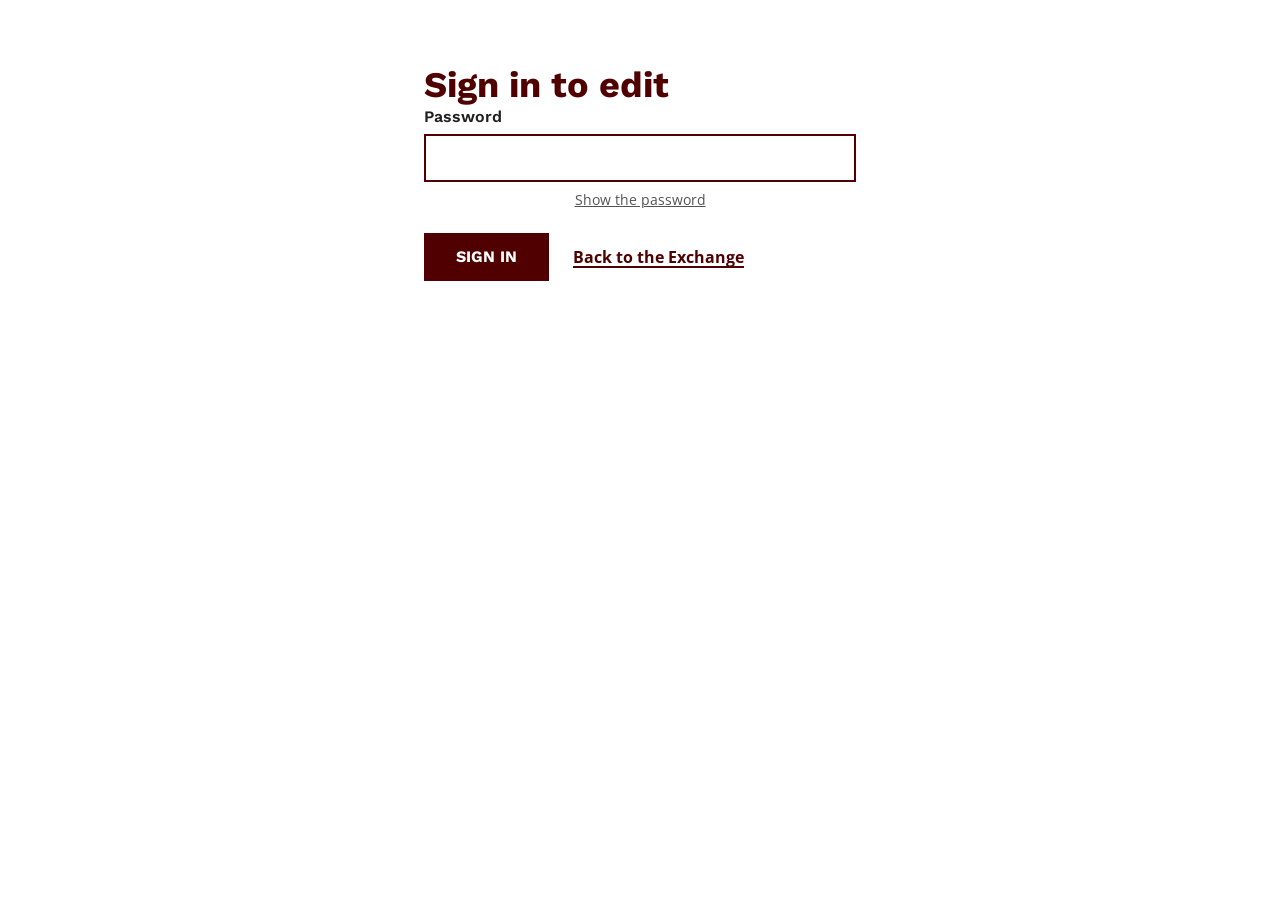
==== 2ujhtc8daz/index.html @ 214b2c09 "Home cards: a card summary stands in for the Summary; research shows it The highlight card (and the " ====
<!DOCTYPE html>
<html lang="en">
<head>
  <meta charset="UTF-8" />
  <meta name="viewport" content="width=device-width, initial-scale=1.0" />
  <!-- The admin door's sign-in (Kate, Sep 23, 2026). Nothing links here and
       search engines are told to stay out; the password, checked on the
       server, is the lock. -->
  <meta name="robots" content="noindex, nofollow" />
  <title>Sign in · ERC Policy Exchange</title>
  <link rel="icon" href="../assets/logo/favicon.svg?v=2" type="image/svg+xml" />
  <link rel="preconnect" href="https://fonts.googleapis.com" />
  <link rel="preconnect" href="https://fonts.gstatic.com" crossorigin />
  <link
    href="https://fonts.googleapis.com/css2?family=Open+Sans:wght@400;600;700&family=Work+Sans:ital,wght@0,400;0,600;0,700;0,900;1,400&display=swap"
    rel="stylesheet"
  />
  <link rel="stylesheet" href="../css/styles.css?v=170" />
  <script src="../js/grow.js?v=3"></script>
</head>
<body>
  <main id="main" class="admin-signin">
    <h1 class="section-head__title">Sign in to edit</h1>
    <form id="f" class="form form--narrow" novalidate>
      <div class="field field--full">
        <label for="p">Password</label>
        <!-- The cursor starts here, and Show lets a long password be read
             back before Sign in (Sep 30 audit). -->
        <input id="p" type="password" autocomplete="current-password" required autofocus>
        <button type="button" class="btn-text btn-text--quiet" id="show" aria-pressed="false" aria-controls="p">Show the password</button>
      </div>
      <div class="btns field--full">
        <button type="submit" class="btn" id="go">Sign in</button>
        <a href="../">Back to the Exchange</a>
      </div>
      <p class="status field--full" id="stat" role="status"></p>
    </form>
    <p id="already" hidden>You are signed in. <a href="../">Back to the Exchange</a></p>
  </main>
<script>
(() => {
  const form = document.getElementById('f');
  const stat = document.getElementById('stat');
  const go = document.getElementById('go');
  const say = (msg, error) => {
    stat.textContent = msg;
    stat.className = `status field--full${error ? ' status--error' : ''}`;
  };
  // Already signed in: say so instead of asking again, with the form away
  // (Sep 30 audit: both showed at once).
  fetch('/api/admin/session', { cache: 'no-store' })
    .then((r) => r.json())
    .then((j) => {
      if (!j.ok) return;
      form.hidden = true;
      document.getElementById('already').hidden = false;
    })
    .catch(() => {});
  const show = document.getElementById('show');
  const p = document.getElementById('p');
  show.addEventListener('click', () => {
    const on = p.type === 'password';
    p.type = on ? 'text' : 'password';
    show.setAttribute('aria-pressed', String(on));
    show.textContent = on ? 'Hide the password' : 'Show the password';
    p.focus();
  });
  form.addEventListener('submit', async (e) => {
    e.preventDefault();
    const password = document.getElementById('p').value;
    if (!password) return say('Enter the password.', true);
    go.disabled = true;
    say('Checking…');
    try {
      const r = await fetch('/api/admin/login', {
        method: 'POST',
        headers: { 'Content-Type': 'application/json' },
        body: JSON.stringify({ password }),
      });
      const j = await r.json().catch(() => ({ ok: false, error: 'Something went wrong on our side. Try again in a minute.' }));
      if (!j.ok) {
        go.disabled = false;
        return say(j.error, true);
      }
      location.href = '../';
    } catch {
      go.disabled = false;
      say("Couldn't reach the server. Check your connection and try again.", true);
    }
  });
})();
</script>
</body>
</html>
---- css/styles.css ----
/* ============================================================
 * styles.css — ERC Policy Exchange
 * ============================================================
 * Claude Design handoff (Sep 2026), refreshed against Aggie UX 2.1.0: maroon
 * #500000 bar, Work Sans headings + Open Sans body, maroon links with a 2px
 * underline, a 4px gold focus ring, square buttons and inputs, borders drawn
 * as inset shadows (row separators excepted), tinted pill tags. 16px base,
 * sizes in px, an 8px rhythm.
 * ============================================================ */

:root {
  /* Aggie UX 2.1.0 palette (the shipped stylesheet's tokens). */
  --maroon: #500000;
  --maroon-dark: #3C0000;
  --maroon-muted: #732F2F;
  --brick: #95463B;
  --teal: #1B9D92;
  --gold: #AF8846;
  --navy: #48597E;
  --g100: #F6F6F6;
  --g200: #EAEAEA;
  --g400: #D1D1D1;
  --g500: #A7A7A7;
  --g600: #535353;
  --g700: #626262;
  --g800: #3E3E3E;
  --g900: #202020;
  --cream: #F6F6F6;
  --cream2: #EAEAEA;
  --cream3: #D6D3C4;
  --error: #D04343;

  /* 2.1.0's accents are named for borders, icons and decoration. Two of them
     are too light to carry 13px tag text: gold #AF8846 reads 2.9:1 and teal
     #1B9D92 reads 2.4:1, both under the 4.5:1 floor. These darker inks (6:1
     and 6.4:1) carry that text; the accent itself still paints the tint. */
  --gold-ink: #7a5d10;
  --teal-ink: #006483;

  --head: "Work Sans", "Segoe UI", Roboto, Helvetica, Arial, sans-serif;
  --sans: "Open Sans", -apple-system, BlinkMacSystemFont, "Segoe UI", Roboto,
    Helvetica, Arial, sans-serif;

  --maxw: 1320px;
  --grow: 1; /* js/grow.js: up to 1.15 on big screens */
  --grow-bar: 1; /* js/grow.js: the bar and footer, the same */
}

/* ---------- Base ---------- */
* {
  box-sizing: border-box;
}
/* One rule makes the hidden attribute reliable everywhere, even where a
   display value is set elsewhere. */
[hidden] {
  display: none !important;
}
html {
  scroll-behavior: smooth;
}
body {
  margin: 0;
  font-family: var(--sans);
  font-size: 1rem;
  line-height: 1.5;
  color: var(--g900);
  background: #fff;
  -webkit-font-smoothing: antialiased;
  display: flex;
  flex-direction: column;
  min-height: 100vh;
}
h1, h2, h3 {
  font-family: var(--head);
}
a {
  color: var(--maroon);
  font-weight: 700;
  text-decoration: underline;
  text-decoration-thickness: 2px;
  text-underline-offset: 3px;
}
a:hover {
  color: var(--maroon-muted);
  text-decoration: none;
}
/* Gold holds contrast on white and on the maroon bar alike, so one ring
   serves both and the bar needs no override. */
:focus-visible {
  outline: 4px solid var(--gold);
  outline-offset: 3px;
}
.skip-link {
  position: absolute;
  left: -999px;
  top: 0;
  background: var(--maroon);
  color: #fff;
  padding: 10px 16px;
  z-index: 100;
}
.skip-link:focus {
  left: 0;
}
.skip-link:hover {
  color: #fff;
}
.sr-only {
  position: absolute;
  width: 1px;
  height: 1px;
  padding: 0;
  margin: -1px;
  overflow: hidden;
  clip: rect(0, 0, 0, 0);
  white-space: nowrap;
  border: 0;
}

/* ---------- Top bar ----------
   Claude Design handoff (Sep 9, 2026): one maroon bar, 64px tall. The ERC
   mark + site title at the left is the h1 and the Home link, then the section
   links (uppercase, the current one in Work Sans 900, no underline), then the
   global search: a white box that shrinks before anything wraps. */
.topnav {
  background: var(--maroon);
  color: #fff;
}
/* Big screens: the bar and the footer grow with the window, less than the
   content (js/grow.js --grow-bar); their inner width divides it back out, so
   their edges stay level with the content's. */
.topnav,
.site-footer {
  zoom: var(--grow-bar);
}
.topnav__in {
  max-width: calc(var(--maxw) * var(--grow) / var(--grow-bar));
  margin: 0 auto;
  padding: 0 calc(24px * var(--grow) / var(--grow-bar));
  display: flex;
  align-items: center;
  gap: 24px;
  min-height: 128px; /* as tall as the footer (Kate, Sep 9) */
}
.topnav__title {
  flex-shrink: 0;
  margin: 0;
  font-family: var(--head);
  font-size: 1.375rem;
  font-weight: 700;
  line-height: 1.2;
  letter-spacing: 0.005em;
}
.topnav__brand {
  display: flex;
  align-items: center;
  gap: 12px;
  color: #fff;
  text-decoration: none;
  white-space: nowrap;
  transition: opacity 0.15s ease;
}
.topnav__brand:hover {
  color: #fff;
  text-decoration: none;
  opacity: 0.8;
}
/* The ERC mark: the simple icon masked over white, crisp at any size. */
.topnav__mark {
  display: block;
  width: 48px;
  height: 48px;
  flex-shrink: 0;
  background: #fff;
  -webkit-mask: url("../assets/logo/erc-icon-simple.svg") center / contain no-repeat;
  mask: url("../assets/logo/erc-icon-simple.svg") center / contain no-repeat;
}
.topnav__links {
  display: flex;
  flex-shrink: 0;
  gap: 28px;
}
.topnav__link {
  display: inline-flex;
  flex-direction: column;
  align-items: center;
  padding: 24px 0 21px;
  font-family: var(--head);
  font-weight: 600;
  font-size: 1rem;
  line-height: 1;
  letter-spacing: 0.04em;
  text-transform: uppercase;
  color: rgba(255, 255, 255, 0.72);
  text-decoration: none;
  transition: color 0.15s ease;
}
.topnav__link:hover {
  color: #fff;
  text-decoration: none;
}
/* The current section is marked with a white underline. The old 900-weight
   bump changed each label's width, so the bar reflowed as you moved between
   sections; an underline costs no width. */
.topnav__link.is-active {
  color: #fff;
  text-decoration: underline;
  text-decoration-color: #fff;
  text-decoration-thickness: 2px;
  text-underline-offset: 6px;
}
/* The right side: the global search, flush right inside the bar. About the
   ERC left the bar for the home page's credit line and the footer (Kate,
   Sep 23). */
.topnav__side {
  margin-left: auto;
  display: flex;
  flex-direction: column;
  align-items: flex-end;
  flex-shrink: 1;
  min-width: 0;
}
/* Mobile-only hamburger: invisible at desktop widths. */
.topnav__menu-btn {
  display: none;
}
/* ---------- Global search ----------
   In the maroon bar, flush right: a white box the height of a form input,
   with the gold ring when focused. The input fills the whole box, so a tap
   anywhere in it lands (Sep 23 audit: only a 24px strip did); the magnifier
   sits over the input and lets taps through. */
.topnav__search {
  position: relative;
  display: flex;
  align-items: stretch;
  width: 320px;
  max-width: 100%;
  height: 40px;
  padding: 0;
  margin: 0;
  background: #fff;
  color: var(--g600);
}
.topnav__search i {
  position: absolute;
  left: 12px;
  top: 50%;
  transform: translateY(-50%);
  font-size: 1rem;
  pointer-events: none;
}
.topnav__search input {
  appearance: none;
  width: 100%;
  min-width: 0;
  padding: 0 14px 0 44px;
  border: 0;
  outline: 0;
  border-radius: 0;
  background: transparent;
  font-family: var(--sans);
  font-size: 1rem;
  color: var(--g900);
}
.topnav__search input::placeholder {
  color: var(--g600);
}
.topnav__search:focus-within {
  outline: 4px solid var(--gold);
  outline-offset: 3px;
}

/* Under 1200px the bar takes two rows: the title and the right side above,
   the section links in a row under a rule. */
@media (max-width: 1200px) {
  .topnav__in {
    flex-wrap: wrap;
    min-height: 0;
    row-gap: 0;
  }
  .topnav__title {
    flex: 1 1 auto;
    padding: 16px 0;
  }
  /* The top row keeps the height it had with About over the search, so the
     rule under it stays where it was; the search sits where it sat. */
  .topnav__side {
    padding: 12px 0;
    min-height: 92px;
    justify-content: flex-end;
  }
  .topnav__links {
    order: 3;
    flex: 1 1 100%;
    border-top: 1px solid rgba(255, 255, 255, 0.2);
  }
  .topnav__links .topnav__link {
    padding: 16px 0 13px;
  }
}

/* ---------- Landing page ----------
   Claude Design handoff, home v2 (Sep 23, 2026): the welcome over a Button
   Slab (the four section buttons 2x2, Share beside them), then New & upcoming
   on the page's one gray band. Kate kept the handoff's own button sizes over
   the official aux-styles.css ones (Sep 23), so these are the handoff's
   numbers. */
.button-slab {
  display: grid;
  grid-template-columns: minmax(0, 3fr) minmax(0, 2fr);
  gap: 28px 48px;
  align-items: stretch;
  margin-top: 40px;
  padding: 16px 0 8px;
}
.button-group {
  display: grid;
  grid-template-columns: repeat(2, minmax(0, 1fr));
  gap: 16px;
}
/* Aggie UX Alt Primary, carrying the section's live count so the four
   buttons double as a status line. */
.slab-btn {
  display: flex;
  justify-content: space-between;
  align-items: center;
  gap: 12px;
  min-height: 56px;
  padding: 18px 24px;
  background: #fff;
  box-shadow: inset 0 0 0 2px var(--maroon);
  font-family: var(--head);
  font-size: 0.875rem;
  font-weight: 700;
  line-height: 1.2;
  letter-spacing: 0.02em;
  text-transform: uppercase;
  color: var(--maroon);
  text-decoration: none;
}
.slab-btn small {
  font-family: var(--sans);
  font-size: 0.8125rem;
  font-weight: 400;
  line-height: 1;
  letter-spacing: 0;
  text-transform: none;
  font-variant-numeric: tabular-nums;
}
.slab-btn:hover {
  background: var(--maroon);
  color: #fff;
}
/* Share, beside or under the buttons. */
.slab-intro {
  display: flex;
  flex-direction: column;
  justify-content: space-between;
  align-items: center;
  gap: 20px;
  text-align: center;
}
.slab-cta {
  display: inline-flex;
  align-items: center;
  min-height: 56px;
  padding: 18px 24px;
  background: var(--maroon);
  box-shadow: inset 0 0 0 2px var(--maroon);
  font-family: var(--head);
  font-size: 0.875rem;
  font-weight: 700;
  line-height: 1.2;
  letter-spacing: 0.02em;
  text-transform: uppercase;
  color: #fff;
  text-decoration: none;
}
.slab-cta:hover {
  background: #fff;
  color: var(--maroon);
}
/* The arrow is a wide-screen thing; phones keep the plain button. */
.slab-cta .fa-arrow-right {
  display: none;
}
/* The update and credit lines, under everything on the home page. */
.home-meta {
  display: flex;
  flex-direction: column;
  align-items: flex-start;
  gap: 2px;
}
/* A thin rule over the credit lines closes the home section in; the credit
   lines sit outside it (Kate, Sep 24, picked A of five: thin rules). Its twin
   under the welcome went on Sep 30 (Kate: the home page had too many
   horizontal lines; she kept everything else). The transparent border keeps
   the space it took, so nothing under it moved. */
#landing .home-head {
  border-bottom: 1px solid transparent;
}
#landing .home-meta {
  padding-top: 16px;
  border-top: 1px solid var(--g400);
}
.slab-meta {
  font-size: 0.875rem;
  line-height: 1.4;
  color: var(--g600);
  margin: 0;
}
.slab-meta:empty {
  display: none;
}

/* ---------- New & upcoming ----------
   One heading over the featured card and the list that feeds it. Both are
   white on the gray band; the gaps between list cards show the band. */
.home2-band {
  background: var(--g100);
  padding: 24px 32px 32px;
  margin: 72px 0 48px;
}
.split__hd {
  font-family: var(--head);
  font-size: 1.5rem;
  font-weight: 600;
  line-height: 1.2;
  color: var(--maroon);
  margin: 0;
}
.home2-split {
  display: grid;
  grid-template-columns: repeat(2, minmax(0, 1fr));
  gap: 12px 24px;
  align-items: stretch;
  padding-top: 16px;
}
/* The card with its arrows under it on the left; the list beside both. */
.home2-split > .feat {
  grid-column: 1;
  grid-row: 1;
}
.home2-split > .caro {
  grid-column: 1;
  grid-row: 2;
}
.home2-split > .rail {
  grid-column: 2;
  grid-row: 1 / span 2;
}

/* The featured card takes the list's height. Its one link is the headline,
   stretched over the card, so the whole card is one click and one tab stop.
   The clamps keep every item inside the same box, so nothing under or
   beside it moves when it turns over. */
.feat {
  position: relative;
  display: flex;
  flex-direction: column;
  align-items: flex-start;
  gap: 12px;
  min-width: 0;
  min-height: 440px;
  padding: 20px 24px 24px;
  background: #fff;
  box-shadow: inset 0 0 0 2px var(--g400);
  border-radius: 2px;
  overflow: hidden;
  transition: opacity 0.25s ease, box-shadow 0.15s ease;
}
.feat.is-out {
  opacity: 0;
}
.feat:hover,
.feat:focus-within {
  box-shadow: inset 0 0 0 2px var(--maroon);
}
/* No picture: the text sits in the middle of the card. */
.feat.no-art {
  justify-content: center;
}
.feat__sec {
  flex-shrink: 0;
  font-family: var(--head);
  font-size: 0.875rem;
  font-weight: 400;
  line-height: 1.3;
  letter-spacing: 0.06em;
  text-transform: uppercase;
  color: var(--maroon-muted);
  margin: 0;
}
.feat__txt {
  display: flex;
  flex-direction: column;
  align-items: flex-start;
  gap: 8px;
  width: 100%;
  min-width: 0;
}
.feat h3 {
  font-family: var(--head);
  font-size: 1.5rem;
  font-weight: 600;
  line-height: 1.2;
  color: var(--maroon);
  margin: 0;
}
.feat h3 a {
  display: -webkit-box;
  -webkit-line-clamp: 2;
  -webkit-box-orient: vertical;
  overflow: hidden;
  color: var(--maroon);
  text-decoration: none;
}
.feat h3 a::after {
  content: "";
  position: absolute;
  inset: 0;
}
.feat:hover h3 a {
  text-decoration: underline;
}
.feat h3 a i {
  font-size: 0.9375rem;
  color: var(--g600);
}
/* Source and date, one line: a long source gives way, the date never does. */
.feat__src {
  display: flex;
  width: 100%;
  min-width: 0;
  font-family: var(--head);
  font-size: 1rem;
  font-style: italic;
  font-weight: 400;
  line-height: 1.4;
  color: var(--g800);
  margin: -2px 0 0;
  white-space: nowrap;
}
.feat__from {
  min-width: 0;
  overflow: hidden;
  text-overflow: ellipsis;
}
.feat__when {
  flex-shrink: 0;
}
.feat__b {
  font-size: 1rem;
  line-height: 1.5;
  color: var(--g900);
  margin: 0;
  display: -webkit-box;
  -webkit-line-clamp: 2;
  -webkit-box-orient: vertical;
  overflow: hidden;
}
/* The picture's own shape decides where it goes (the sheet has no column for
   it): wide art runs as a 21:9 band under the text and grows to fill the
   card; square and portrait sit beside the text, full height, cropped
   rather than squeezed. */
.feat__media {
  position: relative;
  flex-shrink: 0;
  margin: 0;
  overflow: hidden;
  background: var(--g100);
}
.feat__media img {
  position: absolute;
  inset: 0;
  width: 100%;
  height: 100%;
  object-fit: cover;
}
/* One landscape frame for every picture, under the text: 1200 x 500 (Kate,
   Sep 24). A picture of another shape fills it, keeping its upper middle,
   where a face usually is. */
.feat.has-wide .feat__media {
  width: 100%;
  aspect-ratio: 12 / 5;
  flex: none;
}
.feat.has-wide .feat__media img {
  object-position: 50% 30%;
}

/* The list: twelve white cards on the band. Rows are buttons, not links: a
   click means "show me this", never "leave the site". The row in the card
   keeps the maroon outline. */
.rail {
  position: relative;
  display: flex;
  flex-direction: column;
  min-width: 0;
  min-height: 0;
}
/* A real 44px target over the top right of the first row. */
.rail__pause {
  position: absolute;
  top: -4px;
  right: 6px;
  z-index: 1;
  display: grid;
  place-items: center;
  width: 44px;
  height: 44px;
  padding: 0;
  border: 0;
  background: transparent;
  color: var(--maroon);
  font-size: 0.9375rem;
  cursor: pointer;
}
.rail__pause:hover {
  background: var(--g200);
}
/* The pause lives with the arrows (Sep 24, layout G): beside them, not over
   the list. Phones never turn over by themselves, so they have none. */
.caro .rail__pause {
  position: static;
  z-index: auto;
}
@media (max-width: 820px) {
  .caro .rail__pause {
    display: none;
  }
}
.rail__vp {
  position: relative;
  flex: 1 1 0;
  height: 0;
  min-height: 440px;
  overflow-y: auto;
  padding-right: 6px;
  scrollbar-width: thin;
  scrollbar-color: var(--g500) transparent;
}
.rail__vp::-webkit-scrollbar {
  width: 6px;
}
.rail__vp::-webkit-scrollbar-thumb {
  background: var(--g500);
  border-radius: 3px;
}
.rail__vp::-webkit-scrollbar-track {
  background: transparent;
}
.rail__list {
  list-style: none;
  margin: 0;
  padding: 0;
}
.rail__row {
  padding-bottom: 10px;
}
.rail__row:last-child {
  padding-bottom: 0;
}
.rail__pick {
  display: block;
  width: 100%;
  text-align: left;
  padding: 16px 20px;
  border: 0;
  border-radius: 2px;
  background: #fff;
  box-shadow: inset 0 0 0 2px var(--g400);
  font: inherit;
  color: inherit;
  cursor: pointer;
  transition: box-shadow 0.15s ease;
}
.rail__pick:hover {
  box-shadow: inset 0 0 0 2px var(--g500);
}
.rail__row.is-current .rail__pick {
  box-shadow: inset 0 0 0 2px var(--maroon);
}
/* The list scrolls, so a ring outside a row is cut off: draw it inside. */
.rail__pick:focus-visible {
  outline-offset: -8px;
}
.rail__sec {
  display: block;
  font-family: var(--head);
  font-size: 0.8125rem;
  font-weight: 400;
  line-height: 1.3;
  letter-spacing: 0.06em;
  text-transform: uppercase;
  color: var(--maroon-muted);
}
.rail__hd-line {
  display: -webkit-box;
  -webkit-line-clamp: 3;
  -webkit-box-orient: vertical;
  overflow: hidden;
  margin: 4px 0 0;
  font-family: var(--head);
  font-size: 1.0625rem;
  font-weight: 600;
  line-height: 1.35;
  color: var(--maroon);
}
.rail__src {
  display: block;
  margin: 6px 0 0;
  font-size: 0.875rem;
  line-height: 1.5;
  color: var(--g600);
}

/* Previous, "n / 12", next: inside the card's bottom right corner beside
   the list, under the card on phones (Kate, Sep 24: under the card was
   "throwing off the layout"). On phones they are the only way through,
   since the list is hidden. */
.caro {
  display: flex;
  flex-wrap: wrap;
  align-items: center;
  justify-content: center;
  gap: 4px;
}
/* The count sits under the arrows and the pause (Kate, Sep 30). */
.caro__count {
  flex: 0 0 100%;
  margin-top: 2px;
}
.caro__btn {
  display: grid;
  place-items: center;
  width: 44px;
  height: 44px;
  padding: 0;
  border: 0;
  background: transparent;
  color: var(--maroon);
  font-size: 1rem;
  cursor: pointer;
}
.caro__btn:hover {
  background: var(--g200);
}
.caro__count {
  min-width: 52px;
  text-align: center;
  font-size: 0.875rem;
  line-height: 1;
  color: var(--g600);
  font-variant-numeric: tabular-nums;
}
.caro__count b {
  font-weight: 600;
  color: var(--maroon);
}
/* Beside the list, the arrows sit in the card's own cell, over its bottom
   right corner and above the card's stretched link, so the row under the
   card goes. Every card leaves room there except one with a wide picture,
   whose corner they cover. */
@media (min-width: 821px) {
  .home2-split > .caro {
    grid-column: 1;
    grid-row: 1;
    align-self: end;
    justify-self: end;
    position: relative;
    z-index: 2;
    margin: 0 6px 6px 0;
    background: #fff;
  }
  .home2-split > .rail {
    grid-row: 1;
  }
}

@media (max-width: 1000px) {
  .button-slab {
    grid-template-columns: 1fr;
    gap: 24px;
  }
  .slab-intro {
    gap: 16px;
  }
}
/* On a phone the list would make the band very tall, so it goes, and the card
   steps by hand with nothing moving on its own. The card keeps one height so
   the arrows under it stay put under a thumb. */
@media (max-width: 820px) {
  .home2-split {
    grid-template-columns: 1fr;
    gap: 16px;
  }
  .rail {
    display: none;
  }
  /* 284px holds the tallest card (a picture card with a three-line title),
     so the arrows stay put. */
  .feat {
    min-height: 284px;
  }
  .feat h3 {
    font-size: 1.25rem;
  }
  .feat h3 a {
    -webkit-line-clamp: 5;
  }
}
/* The narrowest phones: "OPPORTUNITIES" ran 3px past its button at 320px
   (Sep 23 audit); a step smaller with a little less side room, it fits. */
@media (max-width: 340px) {
  .button-group .slab-btn {
    padding-left: 12px;
    padding-right: 12px;
    font-size: 0.8125rem;
    letter-spacing: 0;
  }
}
@media (max-width: 640px) {
  .button-slab {
    margin-top: 24px;
    padding: 8px 0 0;
  }
  .button-group {
    gap: 10px;
  }
  .slab-btn {
    flex-direction: column;
    align-items: flex-start;
    gap: 6px;
    min-height: 0;
    padding: 14px 16px;
  }
  .slab-cta {
    min-height: 48px;
    padding: 14px 20px;
  }
  .home2-band {
    padding: 20px 16px 24px;
    margin-top: 48px;
  }
  .split__hd {
    font-size: 1.375rem;
  }
}

/* The highlight first (Kate, Sep 24: "i wish the highlight ... was the first
   thing you saw"). Laptops: layout G, her pick of eight: New & Upcoming as
   her hero cards on the left, the four sections and Share as a list on the
   right, the whole top on one 1426 x 703 laptop screen. Narrower screens: the
   band first, the buttons under it. The page lists the band first, so the
   reading order matches at every width. */
@media (min-width: 1201px) {
  #landing:not([hidden]) {
    display: grid;
    /* The list is 324px, so her card is 900 x 375 in a 1426px window
       (Kate, Sep 24: "bigger card ... card 900x375"). */
    grid-template-columns: minmax(0, 1fr) 324px;
    gap: 0 48px;
    align-items: stretch;
    margin: 0 0 clamp(48px, 9vh, 104px);
  }
  /* The welcome heads the whole page, over both columns (Kate, Sep 24). */
  #landing .home-head {
    grid-column: 1 / -1;
    padding: clamp(24px, 4vh, 72px) 0 clamp(20px, 3vh, 48px);
  }
  #landing .home2-band,
  #landing .button-slab {
    margin-top: 14px;
  }
  /* The hero: the heading, her card, then the arrows, count and pause
     centered under it (Kate, Sep 24: next to the heading "looks weird"). The
     list beside the card is not shown here. */
  .home2-band {
    grid-column: 1;
    grid-row: 2;
    display: grid;
    grid-template-columns: minmax(0, 1fr);
    align-items: center;
    row-gap: 10px;
    margin: 0;
    padding: 0;
    background: none;
  }
  .split__hd {
    font-size: 1.625rem;
  }
  #wn-split {
    display: contents;
  }
  #wn-split > .caro {
    grid-column: 1;
    grid-row: 3;
    justify-self: center;
    position: static;
    z-index: auto;
    margin: -4px 0 0;
    background: none;
  }
  #wn-split > .rail {
    display: none;
  }
  #wn-feat {
    grid-column: 1;
    grid-row: 2;
    display: block;
    min-height: 0;
    padding: 0;
    background: none;
    box-shadow: none;
    border-radius: 0;
  }
  #wn-feat > :not(.hc):not(.admin-edit) {
    display: none;
  }
  /* The sections: the white boxes with the maroon outline, no icons (Kate,
     Sep 24), then Share, as tall as her card and level with it (below the
     New & Upcoming heading, above the arrows). */
  .button-slab {
    grid-column: 2;
    grid-row: 2;
    display: flex;
    flex-direction: column;
    gap: 14px;
    margin: 0;
    padding: 0;
  }
  #landing .button-slab {
    margin: calc(14px + 26px * 1.2 + 10px) 0 50px;
  }
  .button-group {
    flex: 1 1 auto;
    grid-template-columns: 1fr;
    grid-auto-rows: 1fr;
    gap: 12px;
  }
  .slab-btn {
    min-height: 44px;
    padding: 12px 20px;
  }
  /* Share: as wide as its words, at the right edge, small round corners
     and an arrow after (Kate's pick, Sep 24: the full-width slab under the
     maroon card "blended in"). */
  .slab-intro {
    align-items: flex-end;
  }
  .slab-cta {
    justify-content: center;
    gap: 10px;
    min-height: 0;
    padding: 13px 22px;
    border-radius: 4px;
  }
  .slab-cta .fa-arrow-right {
    display: inline-block;
    font-size: 0.8125rem;
    line-height: 1;
  }
  /* The update and credit lines under both columns, "Curated by" on its
     own line (Kate, Sep 24). */
  .home-meta {
    grid-column: 1 / -1;
    margin-top: 20px;
  }
  .slab-meta {
    font-size: 0.875rem;
  }
}
/* The section list's icons (laptops only): the section's Aggie UX glyph in
   maroon on a gray square. */
.slab-btn__icon,
.slab-btn__go {
  display: none;
}
.slab-btn__icon {
  position: relative;
  flex: 0 0 auto;
  width: 44px;
  height: 44px;
  background: var(--g100);
}
.slab-btn__icon::before {
  content: "";
  position: absolute;
  inset: 9px;
  background: var(--maroon);
  -webkit-mask: var(--icon) center / contain no-repeat;
  mask: var(--icon) center / contain no-repeat;
}
.slab-btn[data-type="research"] { --icon: url(../assets/aggie/book-open.svg); }
.slab-btn[data-type="event"] { --icon: url(../assets/aggie/calendar.svg); }
.slab-btn[data-type="opportunity"] { --icon: url(../assets/aggie/hand-holding-dollar.svg); }
.slab-btn[data-type="headline"] { --icon: url(../assets/aggie/newspaper.svg); }

/* ---------- Hero cards ----------
   Kate's 1200 x 500 card templates (design_handoff_hero_cards, Sep 24),
   dark versions, drawn at any width: the frame is 12:5 and a container, and
   every size is N * --u, one design pixel (100cqw / 1200). Shown on laptops;
   narrower screens keep the text card. */
#wn-feat .hc {
  display: none;
  position: relative;
  width: 100%;
  aspect-ratio: 12 / 5;
  container-type: inline-size;
  overflow: hidden;
}
#wn-feat .hc .hc__in {
  --u: calc(100cqw / 1200);
  --cream: #D6D3C4;
  position: absolute;
  inset: 0;
  font-family: var(--head);
  text-wrap: pretty;
}
/* The band across the top says what the card is (Kate, Sep 24: "a maroon
   header that shows what an event or whatever is"); the card sits under it. */
#wn-feat .hc .hc__band {
  position: absolute;
  inset: 0 0 auto;
  z-index: 2;
  height: calc(56 * var(--u));
  margin: 0;
  padding: 0 calc(56 * var(--u));
  background: var(--maroon); /* #500000, Kate */
  font: 600 calc(22 * var(--u)) / calc(56 * var(--u)) var(--head);
  letter-spacing: 0.1em;
  text-transform: uppercase;
  color: var(--cream);
}
#wn-feat .hc .hc__v {
  position: absolute;
  inset: calc(56 * var(--u)) 0 0;
}
#wn-feat .hc .hc__v--slot {
  display: none !important;
}
/* An editor sees the photo layout with its empty slot instead. */
html.admin-on #wn-feat .hc:has(.hc__v--slot) .hc__v:not(.hc__v--slot) {
  display: none !important;
}
html.admin-on #wn-feat .hc .hc__v--slot {
  display: grid !important;
}
html.admin-on #wn-feat .hc .hc__v--slot.hc-band {
  display: flex !important;
}
html.admin-on #wn-feat .hc .hc__v--slot.hc-photo {
  display: block !important;
}
#wn-feat .hc .hc__sup {
  display: none; /* the band carries it now */
  margin: 0;
  font: 400 calc(18 * var(--u)) / 1.3 var(--head);
  letter-spacing: 0.08em;
  text-transform: uppercase;
  color: var(--cream);
}
#wn-feat .hc .hc__ttl {
  display: -webkit-box;
  -webkit-box-orient: vertical;
  -webkit-line-clamp: 3;
  overflow: hidden;
  margin: 0;
  font: 600 calc(50 * var(--u)) / 1.12 var(--head);
  color: var(--maroon);
}
/* Grey bodies under the band for every card but the callouts (Kate, Sep 24:
   "for all except the callout ones like submit"): the Share card and the
   photo card's block keep the maroon ground. */
#wn-feat .hc .hc-share .hc__ttl,
#wn-feat .hc .hc__blk .hc__ttl {
  color: #fff;
}
#wn-feat .hc .hc__ttl a,
#wn-feat .hc .hc__ttl .feat__plain {
  display: inline;
  -webkit-line-clamp: unset;
  overflow: visible;
  color: inherit;
  text-decoration: none;
}
/* The headline's link covers the card, band included, so the card is one
   click (audit F58: the band was the one dead part). */
#wn-feat .hc .hc__ttl a::after {
  content: "";
  position: absolute;
  inset: calc(-56 * var(--u)) 0 0;
  z-index: 1;
}
#wn-feat .hc .hc__band {
  pointer-events: none;
}
/* The Aggie UX fancy star before an ERC-hosted item's band (Kate, Oct 6),
   in the band's own colour. */
#wn-feat .hc .hc__star {
  display: inline-block;
  width: calc(26 * var(--u));
  height: calc(26 * var(--u));
  margin-right: calc(12 * var(--u));
  vertical-align: calc(-4 * var(--u));
  background: currentColor;
  -webkit-mask: url("../assets/aggie/fancy-star.svg") center / contain no-repeat;
  mask: url("../assets/aggie/fancy-star.svg") center / contain no-repeat;
}
#wn-feat .hc:hover .hc__ttl a {
  text-decoration: underline;
  text-decoration-thickness: calc(3 * var(--u));
  text-underline-offset: calc(6 * var(--u));
}
#wn-feat .hc .hc__ttl a i {
  font-size: 0.5em;
  vertical-align: 0.35em;
  margin-left: 0.3em;
}
#wn-feat .hc .hc__meta {
  margin: 0;
  /* max(): the small sizes never fall under 14px at the narrowest laptop
     width, where a unit is 0.65px (audit F62). */
  font: 400 max(14px, calc(24 * var(--u))) / 1.4 var(--head);
  color: var(--g800);
}
#wn-feat .hc .hc-share .hc__meta,
#wn-feat .hc .hc__blk .hc__meta {
  color: var(--cream);
}
#wn-feat .hc .hc__img {
  margin: 0;
  overflow: hidden;
  background: var(--g200);
}
#wn-feat .hc .hc__img img {
  display: block;
  width: 100%;
  height: 100%;
  object-fit: cover;
}
#wn-feat .hc .hc__slot {
  display: grid;
  place-items: center;
  outline: calc(3 * var(--u)) dashed var(--g400);
  outline-offset: calc(-12 * var(--u));
  font: 600 calc(20 * var(--u)) / 1.2 var(--head);
  color: var(--g600);
}
/* 1a ERC event: text on maroon, the 4:5 portrait at full height on the right. */
#wn-feat .hc .hc-erc {
  display: grid;
  grid-template-columns: minmax(0, 1fr) calc(360 * var(--u));
  background: var(--g100);
}
#wn-feat .hc .hc-erc--wide {
  grid-template-columns: minmax(0, 1fr);
}
#wn-feat .hc .hc-erc--wide .hc__col {
  max-width: calc(1040 * var(--u));
}
#wn-feat .hc .hc-erc--logo:not(.hc-erc--wide) {
  grid-template-columns: minmax(0, 1fr) calc(360 * var(--u));
}
#wn-feat .hc .hc__side {
  display: flex;
  align-items: center;
  justify-content: center;
  padding: 0 calc(48 * var(--u)) 0 0;
}
#wn-feat .hc .hc__side .hc__img--logo {
  width: calc(300 * var(--u));
  height: calc(150 * var(--u));
  background: #fff;
  box-shadow: 0 0 0 calc(2 * var(--u)) var(--g400);
}
#wn-feat .hc .hc__side .hc__img--logo img {
  object-fit: contain;
  padding: calc(10 * var(--u));
  box-sizing: border-box;
}
#wn-feat .hc .hc__side .hc__slot {
  font-size: calc(16 * var(--u));
  outline-offset: calc(-8 * var(--u));
  color: var(--g600);
  outline-color: var(--g400);
  background: var(--g200);
}
/* A 4:5 headshot fits the 360 x 452 under the band whole, so no head is cut. */
#wn-feat .hc .hc-erc .hc__img--pt img {
  object-position: 50% 0;
}
#wn-feat .hc .hc-erc .hc__col,
#wn-feat .hc .hc-date .hc__col {
  display: flex;
  flex-direction: column;
  gap: calc(20 * var(--u));
  min-width: 0;
  padding: calc(56 * var(--u)) calc(64 * var(--u)) calc(48 * var(--u));
}
#wn-feat .hc .hc-erc .hc__col {
  justify-content: center;
  gap: calc(14 * var(--u));
  padding: calc(36 * var(--u)) calc(56 * var(--u)) calc(32 * var(--u)) calc(64 * var(--u));
}
#wn-feat .hc .hc-date .hc__col {
  justify-content: center;
}
#wn-feat .hc .hc__fact {
  display: flex;
  align-items: center;
  gap: calc(16 * var(--u));
}
#wn-feat .hc .hc__tile {
  display: flex;
  flex-direction: column;
  align-items: center;
  padding: calc(10 * var(--u)) calc(18 * var(--u));
  background: var(--maroon);
  color: #fff;
}
#wn-feat .hc .hc__tile small {
  font: 400 max(11px, calc(16 * var(--u))) / 1.2 var(--head);
  letter-spacing: 0.12em;
  text-transform: uppercase;
  color: var(--cream);
}
#wn-feat .hc .hc__tile b {
  font: 600 calc(58 * var(--u)) / 1 var(--head);
}
#wn-feat .hc .hc__fline {
  font: 600 calc(26 * var(--u)) / 1.3 var(--head);
  color: var(--maroon);
}
#wn-feat .hc .hc__fline small {
  display: block;
  font: 400 calc(21 * var(--u)) / 1.3 var(--head);
  color: var(--g800);
}
#wn-feat .hc .hc-erc .hc__ttl {
  font-size: calc(44 * var(--u));
  -webkit-line-clamp: 2;
}
#wn-feat .hc .hc-erc .hc__blurb {
  -webkit-line-clamp: 3;
}
/* 4a Upcoming event: the date carries the card. */
#wn-feat .hc .hc-date {
  display: grid;
  grid-template-columns: calc(340 * var(--u)) 1fr;
  background: var(--g100);
}
#wn-feat .hc .hc-date .hc__col {
  padding: calc(56 * var(--u)) calc(72 * var(--u)) calc(48 * var(--u)) calc(64 * var(--u));
}
#wn-feat .hc .hc-date .hc__sup {
  color: var(--maroon-muted);
}
#wn-feat .hc .hc-date .hc__ttl {
  color: var(--maroon);
}
#wn-feat .hc .hc-date .hc__meta {
  color: var(--g800);
}
#wn-feat .hc .hc__panel {
  display: flex;
  flex-direction: column;
  align-items: center;
  justify-content: center;
  background: var(--maroon);
  color: #fff;
}
#wn-feat .hc .hc__k {
  margin-bottom: calc(18 * var(--u));
  font: 400 calc(18 * var(--u)) / 1 var(--head);
  letter-spacing: 0.1em;
  text-transform: uppercase;
  color: var(--cream);
}
#wn-feat .hc .hc__m {
  font: 600 calc(40 * var(--u)) / 1 var(--head);
  letter-spacing: 0.06em;
  text-transform: uppercase;
}
#wn-feat .hc .hc__d {
  font: 600 calc(150 * var(--u)) / 1 var(--head);
}
/* The date panel with a sponsor's logo: a small box at the top right of the
   words, the picture shown whole. */
#wn-feat .hc .hc-date--logo .hc__col {
  padding-right: calc(280 * var(--u));
}
#wn-feat .hc .hc-date--logo .hc__ttl {
  font-size: calc(40 * var(--u));
  -webkit-line-clamp: 2;
}
#wn-feat .hc .hc-date--logo .hc__blurb {
  -webkit-line-clamp: 2;
}
#wn-feat .hc .hc-date .hc__img--logo {
  position: absolute;
  top: calc(40 * var(--u));
  right: calc(56 * var(--u));
  width: calc(200 * var(--u));
  height: calc(100 * var(--u));
  background: #fff;
  box-shadow: 0 0 0 calc(2 * var(--u)) var(--g400);
}
#wn-feat .hc .hc-date .hc__img--logo img {
  object-fit: contain;
  padding: calc(8 * var(--u));
  box-sizing: border-box;
}
#wn-feat .hc .hc-date .hc__slot.hc__img--logo {
  font-size: calc(14 * var(--u));
  outline-offset: calc(-6 * var(--u));
}
#wn-feat .hc .hc-date .hc__blurb {
  -webkit-line-clamp: 3;
}
html.admin-on #wn-feat .hc .hc__v--slot.hc-date {
  display: grid !important;
}
/* (The date panel with a headshot under the date is gone; Kate dropped it.) */
#wn-feat .hc .hc__when {
  display: flex;
  flex-direction: column;
  align-items: center;
}
#wn-feat .hc .hc-date--pic {
  grid-template-rows: minmax(0, 1fr); /* the headshot never stretches the card */
}
#wn-feat .hc .hc-date--pic .hc__panel {
  justify-content: flex-start;
  align-items: stretch;
  min-height: 0;
}
#wn-feat .hc .hc-date--pic .hc__when {
  padding: calc(18 * var(--u)) 0 calc(14 * var(--u));
}
#wn-feat .hc .hc-date--pic .hc__k {
  display: none; /* no "Upcoming" over the date; the headshot needs the room */
}
#wn-feat .hc .hc-date--pic .hc__m {
  font-size: calc(22 * var(--u));
}
/* The ticket card (Kate, Oct 6, for the ERC Colloquium, her pick B): the
   words on grey at the left, a maroon stub at the right, no tear line
   between them (Kate, Oct 6). */
#wn-feat .hc .hc-ticket {
  display: grid;
  grid-template-columns: minmax(0, 1fr) calc(330 * var(--u));
  background: var(--g100);
}
#wn-feat .hc .tk__main {
  display: flex;
  flex-direction: column;
  gap: calc(10 * var(--u));
  min-width: 0;
  padding: calc(34 * var(--u)) calc(48 * var(--u)) calc(30 * var(--u)) calc(56 * var(--u));
}
/* The series and the title, one size, one weight (Kate: "more ="; the
   SemiBold of every other card's title), light maroon over maroon. */
#wn-feat .hc .tk__kick {
  margin: 0 0 calc(-8 * var(--u));
  font: 600 calc(46 * var(--u)) / 1.1 var(--head);
  color: var(--maroon-muted);
}
#wn-feat .hc .tk__ttl {
  font-size: calc(46 * var(--u));
  line-height: 1.1;
  -webkit-line-clamp: 2;
}
#wn-feat .hc .tk__who {
  margin: calc(4 * var(--u)) 0 0;
  font: 400 max(14px, calc(23 * var(--u))) / 1.35 var(--head);
  color: var(--g800);
}
#wn-feat .hc .tk__who b {
  font-weight: 600;
  color: var(--maroon);
}
#wn-feat .hc .tk__desc {
  display: -webkit-box;
  -webkit-box-orient: vertical;
  -webkit-line-clamp: 6;
  overflow: hidden;
  margin: calc(2 * var(--u)) 0 0;
  font: 400 max(14px, calc(20 * var(--u))) / 1.45 var(--head);
  color: var(--g900);
}
#wn-feat .hc .tk__desc b {
  font-weight: 600;
}
#wn-feat .hc .tk__stub {
  display: flex;
  flex-direction: column;
  justify-content: center;
  min-width: 0;
  padding: calc(32 * var(--u)) calc(36 * var(--u)) calc(36 * var(--u));
  background: var(--maroon);
  color: #fff;
}
#wn-feat .hc .tk__when {
  display: flex;
  flex-direction: column;
  gap: calc(6 * var(--u));
}
#wn-feat .hc .tk__dow {
  font: 400 max(11px, calc(18 * var(--u))) / 1 var(--head);
  letter-spacing: 0.12em;
  text-transform: uppercase;
  color: var(--cream3);
}
#wn-feat .hc .tk__date {
  font: 600 calc(64 * var(--u)) / 1.05 var(--head);
}
#wn-feat .hc .tk__line {
  display: -webkit-box;
  -webkit-box-orient: vertical;
  -webkit-line-clamp: 3;
  overflow: hidden;
  font: 400 max(13px, calc(21 * var(--u))) / 1.35 var(--head);
  color: var(--cream3);
}
/* "Zoom available" under the time (Kate, Oct 6, her pick A): the camera
   and the words in the line's own size and colour. */
#wn-feat .hc .hc__fline small.hc__zoom,
#wn-feat .hc .tk__line.hc__zoom {
  display: flex;
  align-items: center;
  gap: calc(8 * var(--u));
  margin-top: calc(4 * var(--u));
}
#wn-feat .hc .hc__zoom i {
  font-size: 0.95em;
}
#wn-feat .hc .tk__line.hc__zoom {
  margin-top: calc(6 * var(--u));
  color: #fff;
}
#wn-feat .hc--dark .tk__line.hc__zoom {
  color: var(--maroon);
}
#wn-feat .hc .tk__btn {
  margin-top: calc(24 * var(--u));
  display: inline-flex;
  align-items: center;
  align-self: flex-start;
  height: calc(52 * var(--u));
  padding: 0 calc(24 * var(--u));
  background: #fff;
  color: var(--maroon);
  font: 700 max(11px, calc(18 * var(--u))) / 1 var(--head);
  letter-spacing: 0.08em;
  text-transform: uppercase;
}
#wn-feat .hc .hc-date--pic .hc__d {
  font-size: calc(64 * var(--u));
}
#wn-feat .hc .hc-date--pic .hc__img--head {
  flex: 1 1 auto;
  min-height: 0;
}
#wn-feat .hc .hc-date--pic .hc__img--head img {
  object-position: 50% 20%;
}
#wn-feat .hc .hc-date--pic .hc__col {
  gap: calc(14 * var(--u));
  padding: calc(36 * var(--u)) calc(64 * var(--u)) calc(32 * var(--u)) calc(44 * var(--u));
}
#wn-feat .hc .hc-date--pic .hc__ttl {
  font-size: calc(42 * var(--u));
  -webkit-line-clamp: 2;
}
#wn-feat .hc .hc-date--pic .hc__blurb {
  -webkit-line-clamp: 3;
}
#wn-feat .hc .hc__blurb {
  display: -webkit-box;
  -webkit-box-orient: vertical;
  -webkit-line-clamp: 4;
  overflow: hidden;
  margin: 0;
  font: 400 max(14px, calc(20 * var(--u))) / 1.45 var(--head);
  color: var(--g800);
}
/* 3a Opportunity, and anything with no photo: type only, the dot grid. */
#wn-feat .hc .hc-type {
  display: flex;
  flex-direction: column;
  gap: calc(22 * var(--u));
  padding: calc(44 * var(--u)) calc(72 * var(--u)) calc(44 * var(--u));
  background: var(--g100);
}
#wn-feat .hc .hc-type {
  justify-content: center; /* the words sit in the middle, not at the top (Kate, Sep 30) */
}
#wn-feat .hc .hc-type .hc__ttl {
  max-width: calc(900 * var(--u));
  font-size: calc(64 * var(--u));
  -webkit-line-clamp: 3;
}
#wn-feat .hc .hc-type .hc__meta {
  max-width: calc(860 * var(--u));
  font-size: calc(27 * var(--u));
}
#wn-feat .hc .hc__dots {
  position: absolute;
  top: calc(56 * var(--u));
  right: calc(56 * var(--u));
  width: calc(196 * var(--u));
  height: calc(196 * var(--u));
  background-image: radial-gradient(circle, var(--g400) calc(3.5 * var(--u)), transparent calc(4 * var(--u)));
  background-size: calc(28 * var(--u)) calc(28 * var(--u));
}
/* 2b Research: a light card, maroon rule on top, the landscape band under the text. */
#wn-feat .hc .hc-band {
  display: flex;
  flex-direction: column;
  background: var(--g100);
}
#wn-feat .hc .hc-band .hc__col {
  display: flex;
  flex-direction: column;
  gap: calc(12 * var(--u));
  padding: calc(36 * var(--u)) calc(72 * var(--u)) calc(28 * var(--u));
}
#wn-feat .hc .hc-band .hc__sup {
  color: var(--maroon-muted);
}
#wn-feat .hc .hc-band .hc__ttl {
  font-size: calc(40 * var(--u));
  -webkit-line-clamp: 2;
  color: var(--maroon);
}
#wn-feat .hc .hc-type .hc__meta,
#wn-feat .hc .hc-band .hc__meta {
  display: -webkit-box;
  -webkit-box-orient: vertical;
  -webkit-line-clamp: 4;
  overflow: hidden;
}
#wn-feat .hc .hc-band .hc__meta {
  font-size: calc(21 * var(--u));
  color: var(--g800); /* no italics on the authors (Kate, Sep 24) */
}
#wn-feat .hc .hc-band .hc__img {
  flex: 1 1 auto;
  min-height: calc(150 * var(--u)); /* the words may take more, the strip keeps at least this */
}
#wn-feat .hc .hc-band .hc__blurb {
  -webkit-line-clamp: 2;
  font-size: calc(21 * var(--u));
}
/* The strip first: a fixed 220 under the band, the text under it. */
#wn-feat .hc .hc-band--top .hc__img {
  flex: 0 0 calc(210 * var(--u));
}
#wn-feat .hc .hc-band--top .hc__col {
  flex: 1 1 auto;
  justify-content: center;
  padding: calc(20 * var(--u)) calc(72 * var(--u)) calc(18 * var(--u));
}
#wn-feat .hc .hc-band--top .hc__ttl {
  font-size: calc(40 * var(--u));
  -webkit-line-clamp: 2;
}
#wn-feat .hc .hc-band--top .hc__meta {
  font-size: calc(22 * var(--u));
  -webkit-line-clamp: 3;
}
#wn-feat .hc .hc-band--top .hc__blurb {
  -webkit-line-clamp: 2;
  font-size: calc(20 * var(--u));
}
#wn-feat .hc .hc-band .hc__slot {
  color: var(--maroon-muted);
  outline-color: var(--g500);
  background: var(--g200);
}
/* The research card (Kate, Sep 30, "one bold thing"): the title bold, then
   the authors, the journal in italics and the month, all regular, stepping
   down. Light (grey) or dark (maroon); a portrait at the right when there is
   one, else the words take the card. Sizes step down with the title. */
#wn-feat .hc .hc-edit {
  display: grid;
  grid-template-columns: minmax(0, 1fr) calc(400 * var(--u));
  background: var(--g100);
}
#wn-feat .hc .hc-edit--wide {
  grid-template-columns: minmax(0, 1fr);
}
#wn-feat .hc .hc-edit--dark {
  background: var(--maroon);
}
#wn-feat .hc .hc-edit .hc__col {
  display: flex;
  flex-direction: column;
  justify-content: center;
  min-width: 0;
  padding: calc(36 * var(--u)) calc(48 * var(--u)) calc(36 * var(--u)) calc(56 * var(--u));
}
#wn-feat .hc .hc-edit--wide .hc__col {
  max-width: calc(1040 * var(--u));
  padding-right: calc(56 * var(--u));
}
/* A research card's own summary, under the month (Kate, Oct 6: the iteach
   card's description). */
#wn-feat .hc .hc-edit .hc__blurb.hc__sum {
  margin-top: calc(22 * var(--u));
  -webkit-line-clamp: 5;
}
#wn-feat .hc .hc-edit .hc__ttl {
  margin-bottom: calc(20 * var(--u));
  font-size: calc(46 * var(--u));
  line-height: 1.08;
  -webkit-line-clamp: 2;
}
#wn-feat .hc .hc-edit .hc__blurb {
  margin-top: calc(16 * var(--u));
  -webkit-line-clamp: 3; /* measured Sep 30: three lines fit, about 200 characters */
  font-size: calc(20 * var(--u));
}
#wn-feat .hc .hc-edit--wide .hc__ttl {
  font-size: calc(58 * var(--u));
}
#wn-feat .hc[data-len="mid"] .hc-edit .hc__ttl {
  font-size: calc(38 * var(--u));
  -webkit-line-clamp: 3;
}
#wn-feat .hc[data-len="mid"] .hc-edit--wide .hc__ttl {
  font-size: calc(46 * var(--u));
  -webkit-line-clamp: 3; /* a 76 to 82 character title needs three (Kate, Oct 1: "I hate a ...") */
}
#wn-feat .hc[data-len="long"] .hc-edit .hc__ttl {
  font-size: calc(32 * var(--u));
  -webkit-line-clamp: 4;
}
#wn-feat .hc[data-len="long"] .hc-edit--wide .hc__ttl {
  font-size: calc(38 * var(--u));
  -webkit-line-clamp: 3;
}
#wn-feat .hc .hc-edit--dark .hc__ttl {
  color: #fff;
}
#wn-feat .hc .hc__by {
  display: -webkit-box;
  -webkit-box-orient: vertical;
  -webkit-line-clamp: 2;
  overflow: hidden;
  margin: 0 0 calc(18 * var(--u)); /* air before the journal (Kate, Sep 30) */
  font: 400 calc(26 * var(--u)) / 1.3 var(--head);
  color: var(--g800);
}
#wn-feat .hc .hc__src {
  margin: 0;
  font: 400 calc(24 * var(--u)) / 1.35 var(--head);
  color: var(--g600);
}
#wn-feat .hc .hc__src em {
  font-size: calc(26 * var(--u));
  color: var(--maroon-muted);
}
#wn-feat .hc .hc-edit--dark .hc__by {
  color: #fff;
}
#wn-feat .hc .hc-edit--dark .hc__src,
#wn-feat .hc .hc-edit--dark .hc__src em {
  color: var(--cream);
}
#wn-feat .hc .hc-edit--dark .hc__slot {
  outline-color: var(--cream);
  color: var(--cream);
  background: #5c1010;
}
/* Opportunity with a picture: the title across the top, then the 16:9
   picture and the words side by side (Kate, Sep 30). */
#wn-feat .hc .hc-beside {
  display: flex;
  flex-direction: column;
  justify-content: center;
  gap: calc(22 * var(--u));
  padding: calc(32 * var(--u)) calc(64 * var(--u)) calc(32 * var(--u));
  background: var(--g100);
}
#wn-feat .hc .hc-beside .hc__ttl {
  font-size: calc(44 * var(--u));
  -webkit-line-clamp: 2;
}
#wn-feat .hc[data-len="long"] .hc-beside .hc__ttl {
  font-size: calc(36 * var(--u));
  -webkit-line-clamp: 3;
}
#wn-feat .hc .hc__row {
  display: grid;
  grid-template-columns: calc(400 * var(--u)) minmax(0, 1fr);
  gap: calc(40 * var(--u));
  align-items: center;
}
#wn-feat .hc .hc-beside .hc__col {
  display: flex;
  flex-direction: column;
  gap: calc(12 * var(--u));
  min-width: 0;
}
/* The words beside the picture carry the research card's hierarchy (Kate,
   Oct 1, pick A of three): the source at the authors' size, the deadline on
   its own line in italic maroon like the journal, the summary a step bigger. */
#wn-feat .hc .hc-beside .hc__meta {
  display: -webkit-box;
  -webkit-box-orient: vertical;
  -webkit-line-clamp: 3;
  overflow: hidden;
  font-size: calc(26 * var(--u));
  line-height: 1.35;
  color: var(--g900);
}
#wn-feat .hc .hc__due {
  display: block;
}
#wn-feat .hc .hc-beside .hc__due {
  margin-top: calc(6 * var(--u));
  font-style: italic;
  color: var(--maroon-muted);
}
#wn-feat .hc .hc-beside .hc__blurb {
  -webkit-line-clamp: 4;
  margin-top: calc(14 * var(--u));
  font-size: calc(22 * var(--u));
}
#wn-feat .hc--dark .hc-beside .hc__due {
  color: var(--cream);
}
#wn-feat .hc .hc-beside .hc__img--shot {
  width: calc(400 * var(--u));
  height: calc(225 * var(--u));
  background: #fff;
  box-shadow: 0 0 0 calc(2 * var(--u)) var(--g400);
}
html.admin-on #wn-feat .hc .hc__v--slot.hc-beside {
  display: flex !important;
}
/* 5a Headline or one-off card with a photo: the photo full bleed, the
   maroon block bottom left, growing upward with the headline. */
#wn-feat .hc .hc-photo .hc__img--full {
  position: absolute;
  inset: 0;
}
#wn-feat .hc .hc__blk {
  position: absolute;
  left: 0;
  bottom: 0;
  display: flex;
  flex-direction: column;
  gap: calc(14 * var(--u));
  width: calc(780 * var(--u));
  max-height: 100%;
  padding: calc(36 * var(--u)) calc(48 * var(--u)) calc(40 * var(--u)) calc(56 * var(--u));
  background: var(--maroon);
}
#wn-feat .hc .hc__blk .hc__ttl {
  font-size: calc(42 * var(--u));
}
#wn-feat .hc .hc__blk .hc__meta {
  font-size: calc(21 * var(--u));
}
/* The Share card (6b): the invitation on maroon, the button drawn in at the
   foot; the button's link covers the card. */
#wn-feat .hc .hc-share {
  display: flex;
  flex-direction: column;
  gap: calc(22 * var(--u));
  padding: calc(44 * var(--u)) calc(72 * var(--u)) calc(48 * var(--u));
  background: var(--maroon);
  color: #fff;
}
#wn-feat .hc .hc-share .hc__ttl {
  -webkit-line-clamp: 2;
  max-width: calc(900 * var(--u));
  font-size: calc(56 * var(--u));
}
#wn-feat .hc .hc-share .hc__meta {
  max-width: calc(780 * var(--u));
}
#wn-feat .hc .hc-share .hc__btn {
  margin-top: auto;
  align-self: flex-start;
  padding: calc(22 * var(--u)) calc(36 * var(--u));
  background: #fff;
  font: 700 calc(20 * var(--u)) / 1 var(--head);
  letter-spacing: 0.04em;
  text-transform: uppercase;
  color: var(--maroon);
  text-decoration: none;
}
#wn-feat .hc .hc-share .hc__btn::after {
  content: "";
  position: absolute;
  inset: calc(-56 * var(--u)) 0 0;
  z-index: 1;
}
#wn-feat .hc .hc-share:hover .hc__btn {
  background: var(--cream);
}
/* The Quote card (7a): the words in italic under the opening mark, who said
   them at the foot, a 4:5 portrait at the right; without one the words take
   the width. Longer quotes step down (data-q, at 120 and 180 characters). */
#wn-feat .hc .hc-quote {
  display: grid;
  grid-template-columns: minmax(0, 1fr) calc(400 * var(--u));
  background: var(--g100);
}
#wn-feat .hc .hc-quote--wide {
  grid-template-columns: minmax(0, 1fr);
}
#wn-feat .hc .hc-quote .hc__col {
  display: flex;
  flex-direction: column;
  gap: calc(22 * var(--u));
  min-width: 0;
  padding: calc(52 * var(--u)) calc(64 * var(--u)) calc(48 * var(--u)) calc(72 * var(--u));
}
#wn-feat .hc .hc-quote--wide .hc__col {
  max-width: calc(1000 * var(--u));
  padding-right: calc(72 * var(--u));
}
#wn-feat .hc .hc__mark {
  display: block;
  margin: calc(16 * var(--u)) 0 calc(-18 * var(--u));
  font: 600 calc(96 * var(--u)) / 0.6 Georgia, serif;
  color: var(--maroon-muted);
}
#wn-feat .hc .hc__q {
  display: -webkit-box;
  -webkit-box-orient: vertical;
  -webkit-line-clamp: 4;
  overflow: hidden;
  margin: 0;
  font: italic 400 calc(38 * var(--u)) / 1.3 var(--head);
  color: var(--maroon);
}
#wn-feat .hc .hc__q a,
#wn-feat .hc .hc__q .feat__plain {
  display: inline;
  color: inherit;
  text-decoration: none;
}
#wn-feat .hc .hc__q a::after {
  content: "";
  position: absolute;
  inset: calc(-56 * var(--u)) 0 0;
  z-index: 1;
}
#wn-feat .hc:hover .hc__q a {
  text-decoration: underline;
  text-decoration-thickness: calc(2 * var(--u));
  text-underline-offset: calc(5 * var(--u));
}
#wn-feat .hc[data-q="mid"] .hc__q {
  -webkit-line-clamp: 5;
  font-size: calc(32 * var(--u));
}
#wn-feat .hc[data-q="long"] .hc__q {
  -webkit-line-clamp: 6;
  font-size: calc(28 * var(--u));
}
#wn-feat .hc .hc-quote .hc__meta {
  margin-top: auto;
  font-size: calc(21 * var(--u));
  color: var(--g800);
}
#wn-feat .hc .hc-quote .hc__meta b {
  display: block;
  font-weight: 600;
  color: var(--maroon);
}
#wn-feat .hc .hc-quote .hc__slot {
  outline-color: var(--g400);
  color: var(--g600);
  background: var(--g200);
}
/* Longer titles step down so they show whole (the title rules, Sep 24). */
#wn-feat .hc[data-len="mid"] .hc__ttl {
  font-size: calc(42 * var(--u));
  -webkit-line-clamp: 4;
}
#wn-feat .hc[data-len="long"] .hc__ttl {
  font-size: calc(36 * var(--u));
  -webkit-line-clamp: 5;
}
/* The ERC event card has less room beside its date tile: a longer title
   steps down to two lines there, and the place line stays on one, so the
   summary never runs past the frame (audit F45). After the generic rules,
   so it wins at equal weight. */
#wn-feat .hc[data-len="mid"] .hc-erc .hc__ttl,
#wn-feat .hc[data-len="long"] .hc-erc .hc__ttl {
  font-size: calc(34 * var(--u));
  -webkit-line-clamp: 2;
}
#wn-feat .hc .hc-erc .hc__meta {
  display: -webkit-box;
  -webkit-box-orient: vertical;
  -webkit-line-clamp: 1;
  overflow: hidden;
}
#wn-feat .hc[data-len="mid"] .hc-type .hc__ttl {
  font-size: calc(54 * var(--u));
  -webkit-line-clamp: 3;
}
#wn-feat .hc[data-len="long"] .hc-type .hc__ttl {
  font-size: calc(44 * var(--u));
  -webkit-line-clamp: 4;
}
#wn-feat .hc[data-len="mid"] .hc-band .hc__ttl,
#wn-feat .hc[data-len="long"] .hc-band .hc__ttl {
  font-size: calc(34 * var(--u));
  -webkit-line-clamp: 3;
}
#wn-feat .hc[data-len="long"] .hc__blk .hc__ttl {
  font-size: calc(36 * var(--u));
}
/* The dark look on any card (Kate, Sep 30): maroon under the band, the
   title white, the rest cream; the date tile flips to cream; boxes with a
   picture stay white. Last, so it wins over each card's own colours. */
#wn-feat .hc--dark .hc-erc,
#wn-feat .hc--dark .hc-date,
#wn-feat .hc--dark .hc-type,
#wn-feat .hc--dark .hc-band,
#wn-feat .hc--dark .hc-beside,
#wn-feat .hc--dark .hc-edit {
  background: var(--maroon);
}
#wn-feat .hc--dark .hc__band {
  background: var(--maroon-dark);
}
#wn-feat .hc--dark .hc__ttl,
#wn-feat .hc--dark .hc__by,
#wn-feat .hc--dark .hc__fline {
  color: #fff;
}
#wn-feat .hc--dark .hc__meta,
#wn-feat .hc--dark .hc__blurb,
#wn-feat .hc--dark .hc__src,
#wn-feat .hc--dark .hc__src em,
#wn-feat .hc--dark .hc__fline small,
#wn-feat .hc--dark .hc__foot {
  color: var(--cream);
}
#wn-feat .hc--dark .hc__tile {
  background: var(--cream);
  color: var(--maroon);
}
#wn-feat .hc--dark .hc__tile small {
  color: var(--maroon-muted);
}
#wn-feat .hc--dark .hc__dots {
  background-image: radial-gradient(circle, var(--maroon-muted) calc(3.5 * var(--u)), transparent calc(4 * var(--u)));
}
#wn-feat .hc--dark .hc__slot {
  outline-color: var(--cream);
  color: var(--cream);
  background: #5c1010;
}
#wn-feat .hc--dark .hc__img--logo,
#wn-feat .hc--dark .hc__img--shot {
  background: #fff;
}
/* The ticket dark: maroon words, the stub flips to cream. */
#wn-feat .hc--dark .hc-ticket {
  background: var(--maroon);
}
#wn-feat .hc--dark .tk__kick,
#wn-feat .hc--dark .tk__who {
  color: var(--cream3);
}
#wn-feat .hc--dark .tk__desc,
#wn-feat .hc--dark .tk__who b {
  color: #fff;
}
#wn-feat .hc--dark .tk__stub {
  background: var(--cream3);
  color: var(--maroon);
}
#wn-feat .hc--dark .tk__dow,
#wn-feat .hc--dark .tk__line {
  color: var(--maroon-muted);
}
#wn-feat .hc--dark .tk__btn {
  background: var(--maroon);
  color: #fff;
}
@media (min-width: 1201px) {
  #wn-feat .hc {
    display: block;
  }
}

@media (max-width: 1200px) {
  #landing:not([hidden]) {
    display: flex;
    flex-direction: column;
  }
  .home2-band {
    margin: 24px 0 24px;
  }
  .button-slab {
    margin: 16px 0 20px;
  }
  .home-meta {
    margin-bottom: 48px;
  }
}
@media (max-width: 640px) {
  .home2-band {
    margin-top: 16px;
  }
  .button-slab {
    margin-top: 8px;
  }
}

/* The featured title's rules (Kate, Sep 24: "some rules on the length of
   highlights title ... adaptive to the title length"). The title always
   shows whole and the type steps down as it gets longer: up to 60
   characters 24px, up to 100 20px, past 100 18px with no teaser (app.js
   sets data-len). 82% of the 206 titles are 100 or fewer; the longest is
   165. Checked with the three longest and the Sep 25 photo card at 375,
   1201 and 1426: none cut, and the card never changes height. */
#wn-feat h3 a,
#wn-feat .feat__plain {
  -webkit-line-clamp: 6;
}
#wn-feat[data-len="mid"] h3 {
  font-size: 1.25rem;
}
#wn-feat[data-len="long"] h3 {
  font-size: 1.125rem;
}
#wn-feat[data-len="long"] .feat__b {
  display: none;
}
/* A picture card: the title a step smaller. Up to 60 characters it gets
   three lines and a one-line teaser; longer, five lines and no teaser. The
   tallest is 357px of the laptop card's 360. */
#wn-feat.has-wide[data-len="short"] h3 {
  font-size: 1.25rem;
}
#wn-feat.has-wide[data-len="mid"] h3 {
  font-size: 1.125rem;
}
#wn-feat.has-wide h3 a,
#wn-feat.has-wide .feat__plain {
  -webkit-line-clamp: 3;
}
#wn-feat.has-wide:not([data-len="short"]) h3 a,
#wn-feat.has-wide:not([data-len="short"]) .feat__plain {
  -webkit-line-clamp: 5;
}
#wn-feat.has-wide .feat__b {
  -webkit-line-clamp: 1;
}
#wn-feat.has-wide:not([data-len="short"]) .feat__b {
  display: none;
}
@media (max-width: 820px) {
  #wn-feat h3 a,
  #wn-feat .feat__plain {
    -webkit-line-clamp: 5;
  }
  #wn-feat[data-len="short"] h3 {
    font-size: 1.25rem;
  }
  #wn-feat[data-len="mid"] h3 {
    font-size: 1.125rem;
  }
  #wn-feat[data-len="long"] h3 {
    font-size: 1.0625rem;
  }
  #wn-feat[data-len="long"] h3 a,
  #wn-feat[data-len="long"] .feat__plain {
    -webkit-line-clamp: 8;
  }
  /* On a phone a picture card has an 18px title up to three lines and no
     teaser, the source a size smaller so "ERC • Sep 25, 2026" fits. */
  #wn-feat.has-wide[data-len] h3 {
    font-size: 1.125rem;
  }
  #wn-feat.has-wide[data-len] h3 a,
  #wn-feat.has-wide[data-len] .feat__plain {
    -webkit-line-clamp: 3;
  }
  #wn-feat.has-wide .feat__src {
    font-size: 0.875rem;
  }
  #wn-feat.has-wide .feat__b {
    display: none;
  }
}

/* ---------- Layout ---------- */
main {
  flex: 1 0 auto; /* short pages still push the footer to the viewport bottom */
  /* width:100% is load-bearing: body is a flex column (for the sticky
     footer), so without it `margin:0 auto` reads as a flex auto-margin and
     `main` shrink-wraps to each view's content. Forcing full width keeps
     every view's frame identical. */
  width: 100%;
  max-width: var(--maxw);
  margin: 0 auto;
  padding: 0 24px;
  /* Big screens: the content grows (js/grow.js); the bar and footer grow
     less (their own zoom, --grow-bar). */
  zoom: var(--grow);
}

/* ---------- Section head ---------- */
/* The section's full title and one line about it, in the landing hero's
   type. The search view shows its count in the line's place. */
.section-head {
  padding: 48px 0 24px;
}
.section-head__title {
  font-family: var(--head);
  font-size: 2.25rem;
  font-weight: 700;
  line-height: 1.2;
  color: var(--maroon);
  margin: 0;
  text-wrap: pretty;
}
.section-head__desc,
.section-head .results__count {
  font-size: 1.25rem;
  line-height: 1.5;
  color: var(--g900);
  margin: 16px 0 0;
}

/* ---------- Quick Search + sort ---------- */
/* Two rows: the Quick Search buttons, then the count and the sort actions
   on the feed's right edge. */
.opp-toolbar {
  display: flex;
  flex-wrap: wrap;
  align-items: center;
  gap: 8px 24px;
}
.tgroup {
  display: flex;
  flex-wrap: wrap;
  align-items: center;
  gap: 12px;
}
.tgroup--show {
  flex: 1 1 100%;
  padding-bottom: 16px;
}
/* The two sets inside the row lay out like the row itself. */
.tgroup__set {
  display: flex;
  flex-wrap: wrap;
  align-items: center;
  gap: 12px;
}
.tgroup__label {
  font-family: var(--head);
  font-size: 0.75rem;
  font-weight: 700;
  line-height: 1;
  text-transform: uppercase;
  letter-spacing: 0.08em;
  color: var(--g600);
  margin-right: 4px;
}
/* Square outline button (also the share form's); the pressed one fills maroon. */
.tbtn,
.feed-more__btn,
.btn-outline {
  appearance: none;
  border: 0;
  border-radius: 0;
  background: #fff;
  box-shadow: inset 0 0 0 2px var(--maroon);
  color: var(--maroon);
  font-family: var(--head);
  font-size: 0.875rem;
  font-weight: 700;
  line-height: 1;
  letter-spacing: 0.02em;
  text-transform: uppercase;
  padding: 12px 20px;
  cursor: pointer;
  white-space: nowrap;
}
.tbtn:hover,
.feed-more__btn:hover,
.btn-outline:hover {
  background: var(--cream);
}
.tbtn.is-active,
.tbtn.is-active:hover {
  background: var(--maroon);
  color: #fff;
}
/* Research's Archive toggle: a quiet text action at the row's end, like
   Clear (Kate, Sep 9: "less noticeable"); maroon and underlined while the
   archive view is on. */
.tbtn--archive,
.tbtn--archive:hover {
  margin-left: 14px;
  padding: 4px 2px;
  background: none;
  box-shadow: none;
  color: var(--g700);
  font-family: var(--sans);
  font-size: 1rem;
  font-weight: 400;
  letter-spacing: 0;
  text-transform: none;
}
.tbtn--archive:hover {
  color: var(--maroon);
  text-decoration: underline;
}
.tbtn--archive.is-active,
.tbtn--archive.is-active:hover {
  background: none;
  box-shadow: none;
  color: var(--maroon);
  font-weight: 600;
  text-decoration: underline;
}
/* Quiet "Clear" text action beside the buttons, dimmed until a filter is on. */
.tclear {
  appearance: none;
  border: 0;
  background: none;
  font-family: var(--sans);
  font-size: 1rem;
  color: var(--g700);
  padding: 4px 2px;
  cursor: pointer;
}
.tclear:hover {
  color: var(--maroon);
  text-decoration: underline;
}
.tclear:disabled {
  opacity: 0.35;
  cursor: default;
  text-decoration: none;
  pointer-events: none;
}
/* Phones' filter chips (see renderToolbar): hidden until the phone width. */
.chips {
  display: none;
}
.tgroup--sort {
  margin-left: auto;
  gap: 24px;
  padding: 8px 0 16px;
  font-size: 1rem;
  color: var(--g600);
}
.results__count {
  margin: 0;
}
.results__count strong {
  color: var(--g900);
}
/* Sort options: text actions. The chosen one is maroon with the same 2px
   underline the bar gives the current section; the other is gray. The
   padding makes a 43px tap area and the negative margin gives the space
   back, so the row keeps its height. */
.tsort {
  appearance: none;
  border: 0;
  background: none;
  font-family: var(--head);
  font-size: 1rem;
  font-weight: 600;
  color: var(--g700);
  padding: 12px 0;
  margin: -12px 0;
  cursor: pointer;
}
.tsort:hover {
  color: var(--maroon);
  text-decoration: underline;
}
.tsort.is-active {
  color: var(--maroon);
  text-decoration: underline;
  text-decoration-thickness: 2px;
  text-underline-offset: 6px;
}
.tsort-sep {
  color: var(--g600);
}

/* ---------- Feed ---------- */
/* One framed list. Each row: tag, title, source, a detail line; the date or
   deadline at the right beside a chevron that opens the summary in place. */
.feed {
  background: #fff;
  box-shadow: inset 0 0 0 2px var(--g400);
  border-radius: 2px;
  margin-bottom: 48px;
}
.feed__list {
  list-style: none;
  margin: 0;
  padding: 0;
}
.feed-item {
  padding: 24px;
}
.feed-item + .feed-item {
  border-top: 1px solid var(--g400);
}
.feed-item__row {
  display: grid;
  grid-template-columns: 1fr auto;
  gap: 12px 24px;
  align-items: start;
}
/* A row with a summary opens on a click anywhere in it (a bigger target than
   the chevron); a search result opens its source the same way. */
.feed-item:has(.feed-expand) .feed-item__row,
.feed-item--link .feed-item__row {
  cursor: pointer;
}
.feed-item__body {
  min-width: 0;
}
.feed-item__title {
  font-family: var(--head);
  font-size: 1.25rem;
  font-weight: 600;
  line-height: 1.2;
  color: var(--maroon);
  margin: 0;
  text-wrap: pretty;
}
.feed-item__cat + .feed-item__title {
  margin-top: 10px;
}
.feed-title-link {
  color: var(--maroon);
  text-decoration: none;
}
.feed-title-link:hover {
  text-decoration: underline;
}
/* The outbound marker after a title that leaves the site. */
.feed-ext {
  font-size: 0.875rem;
  margin-left: 6px;
  color: var(--g600);
}
.feed-item__source {
  font-size: 1rem;
  color: var(--g600);
  margin-top: 4px;
}
/* Research: the authors. Events: time · location. Search: section · source · date.
   16px / 1.5 is the AUX Paragraph spec, and the 1.5 is a WCAG 2.1 AA line-height
   requirement in this system, not a preference. */
/* Search: why a row matched when the words are not in its title (audit F51). */
.feed-item__hit {
  margin-top: 4px;
  font-size: 0.875rem;
  color: var(--g600);
}
.feed-item__meta {
  font-size: 1rem;
  line-height: 1.5;
  color: var(--g600);
  margin-top: 2px;
}
.feed-meta-sep {
  margin: 0 6px;
}
.feed-cat {
  font-weight: 600;
  color: var(--g900);
}
/* Long author lists un-truncate in place when the row opens. */
.authors-full {
  display: none;
}
.feed-item[data-expanded="true"] .authors-short {
  display: none;
}
.feed-item[data-expanded="true"] .authors-full {
  display: inline;
}
/* The right side: the date or deadline, then the chevron. */
.feed-item__side {
  display: flex;
  align-items: center;
  gap: 16px;
  min-height: 40px;
  font-weight: 600;
  white-space: nowrap;
}
.feed-date {
  font-variant-numeric: tabular-nums;
}
/* Closing within two weeks: the words carry it, in brick. */
.feed-date__soon {
  color: var(--brick);
}
.feed-expand {
  appearance: none;
  border: 0;
  background: none;
  width: 40px;
  height: 40px;
  display: grid;
  place-items: center;
  color: var(--maroon);
  font-size: 1.125rem;
  cursor: pointer;
}
.chevron {
  transition: transform 0.2s ease;
}
[aria-expanded="true"] .chevron {
  transform: rotate(180deg);
}
/* Search results: the row opens the source, marked with a small arrow. */
.feed-goto {
  color: var(--maroon);
  font-size: 0.875rem;
}
/* The opened row: a solid maroon rule along its foot, the way Aggie UX's
   slim Details marks an open item (Kate, Sep 23; the left edge is gone). The
   summary runs the row's full width. */
.feed-item[data-expanded="true"] {
  box-shadow: inset 0 -2px 0 var(--maroon);
}
.feed-item__detail {
  margin-top: 16px;
}
.feed-detail__blurb {
  margin: 0 0 12px;
}
.feed-actions {
  display: flex;
  flex-wrap: wrap;
  gap: 8px 24px;
}
/* The way out of a summary: a maroon text action. */
.feed-link {
  font-family: var(--head);
  font-size: 1rem;
  font-weight: 600;
  color: var(--maroon);
  text-decoration: none;
}
.feed-link:hover {
  text-decoration: underline;
}
/* "Show more" under a list with pages left. */
.feed-more {
  display: flex;
  align-items: center;
  gap: 16px;
  padding: 16px 24px;
  border-top: 1px solid var(--g400);
}
.feed-more__count {
  font-size: 0.875rem;
  color: var(--g600);
}

/* ---------- Tags ---------- */
/* Plain text, no pill (Kate, Sep 23: the tinted pills made every page busy).
   The lighter maroon, #95463B at 6.5:1; the ERC's own items in the darker
   maroon so they still stand out. */
.tag {
  display: inline-flex;
  align-items: center;
  font-family: var(--head);
  font-size: 0.8125rem;
  font-weight: 600;
  line-height: 1;
  letter-spacing: 0.04em;
  text-transform: uppercase;
  white-space: nowrap;
  color: var(--brick);
}
.tag--own {
  color: var(--maroon);
}

/* ---------- Headline cards ----------
   Aggie UX News Collection. The shipped component carries a card image per
   card; we hold no art for these headlines, so the slot is left out rather
   than filled with a placeholder. */
.ncol {
  display: grid;
  grid-template-columns: repeat(auto-fill, minmax(320px, 1fr));
  gap: 24px;
  margin-bottom: 32px;
}
.ncard {
  display: flex;
  flex-direction: column;
  gap: 10px;
  padding: 24px;
  background: #fff;
  box-shadow: inset 0 0 0 2px var(--g400);
  border-radius: 2px;
  overflow: hidden;
}
.ncard .tag {
  align-self: flex-start;
}
.ncard__title {
  font-family: var(--head);
  font-size: 1.25rem;
  font-weight: 600;
  line-height: 1.2;
  color: var(--maroon);
  margin: 2px 0 0;
}
.ncard__title a {
  color: var(--maroon);
  text-decoration: none;
}
.ncard__title a:hover {
  color: var(--maroon-muted);
  text-decoration: underline;
}
.ncard__title i {
  font-size: 0.8125rem;
  margin-left: 6px;
  color: var(--g600);
}
/* 16px / 1.5 is the AUX Paragraph spec; the 1.5 is a WCAG 2.1 AA requirement. */
.ncard__subhead {
  font-family: var(--head);
  font-style: italic;
  font-weight: 400;
  font-size: 1rem;
  line-height: 1.5;
  color: var(--g800);
}

/* ---------- Brief viewer ---------- */
/* One ERC Research Brief, embedded in place via Drive's /preview iframe. */
.brief {
  padding: 48px 0;
}
.brief__title {
  margin-bottom: 16px;
}
.brief__bar {
  display: flex;
  align-items: center;
  justify-content: space-between;
  gap: 16px;
  margin-bottom: 16px;
}
.brief__back,
.brief__open {
  appearance: none;
  border: 0;
  background: none;
  cursor: pointer;
  font-family: var(--head);
  font-size: 1rem;
  font-weight: 600;
  color: var(--maroon);
  padding: 0;
}
.brief__back:hover,
.brief__open:hover {
  text-decoration: underline;
}
.brief__back i {
  font-size: 0.85em;
  margin-right: 6px;
}
.brief__open i {
  font-size: 0.8em;
  margin-left: 4px;
}
.brief__loading {
  margin-bottom: 12px;
}
/* The frame is bare: Drive's player brings its own chrome. */
.brief__frame {
  display: block;
  width: 100%;
  height: min(85vh, 1100px);
  border: 0;
}

/* ---------- Empty, loading, and error states ---------- */
.state {
  background: #fff;
  box-shadow: inset 0 0 0 1px var(--g400);
  border-radius: 2px;
  padding: 40px 28px;
  margin-bottom: 48px;
  text-align: center;
  color: var(--g600);
}
.state strong {
  display: block;
  margin-bottom: 6px;
  font-family: var(--head);
  font-size: 1.125rem;
  color: var(--g900);
}
.state--loading {
  box-shadow: none;
  background: none;
  padding: 24px 0;
}
.state code {
  background: var(--g100);
  padding: 2px 7px;
  font-size: 0.9em;
  color: var(--maroon);
}
.state__actions {
  justify-content: center;
  margin-top: 16px;
}
.state__retry {
  appearance: none;
  border: 0;
  background: none;
  font-family: var(--head);
  cursor: pointer;
}
.state__hint {
  display: block;
  margin-top: 10px;
  font-size: 0.875rem;
  color: var(--g600);
}
/* Headings receive focus after navigation so screen readers announce the new
   view; they are not interactive, so no ring. */
[data-focus-target]:focus,
[data-focus-target]:focus-visible {
  outline: none;
}

/* ---------- About the ERC (about/) ---------- */
/* Two columns, 60:40 (Kate, Sep 9): the words, links, and buttons on the
   left, the campus photo on the right; one column under 1000px, photo last. */
.about-grid {
  display: grid;
  grid-template-columns: minmax(0, 3fr) minmax(0, 2fr);
  gap: 48px;
  align-items: center;
  padding: 48px 0;
}
.about-grid .section-head {
  padding: 0 0 24px;
}
.about-grid__photo {
  margin: 0;
}
.about-grid__photo img {
  display: block;
  width: 100%;
  height: auto;
  border-radius: 2px;
}
@media (max-width: 1000px) {
  .about-grid {
    grid-template-columns: 1fr;
    gap: 32px;
  }
}
.about {
  max-width: 820px;
}
/* The four tiles: white, framed in maroon, a glyph before the label; one
   column on narrow phones. */
.tiles {
  display: grid;
  grid-template-columns: repeat(2, minmax(0, 1fr));
  gap: 16px;
}
.tile {
  display: flex;
  align-items: center;
  gap: 12px;
  min-height: 56px;
  padding: 12px 20px;
  background: #fff;
  box-shadow: inset 0 0 0 2px var(--maroon);
  border-radius: 2px;
  color: var(--maroon);
  font-family: var(--head);
  font-size: 1rem;
  font-weight: 600;
  line-height: 1.2;
  text-decoration: none;
  transition: background-color 0.15s ease;
}
.tile:hover {
  background: var(--cream);
  text-decoration: none;
}
.tile__glyph {
  display: block;
  width: 22px;
  height: 22px;
  flex-shrink: 0;
  background: currentColor;
  -webkit-mask-repeat: no-repeat;
  mask-repeat: no-repeat;
  -webkit-mask-position: center;
  mask-position: center;
  -webkit-mask-size: contain;
  mask-size: contain;
}
.tile__glyph--web {
  -webkit-mask-image: url("../assets/aggie/globe-pointer.svg");
  mask-image: url("../assets/aggie/globe-pointer.svg");
}
.tile__glyph--mail {
  -webkit-mask-image: url("../assets/aggie/envelope.svg");
  mask-image: url("../assets/aggie/envelope.svg");
}
.tile__glyph--news {
  -webkit-mask-image: url("../assets/aggie/newspaper.svg");
  mask-image: url("../assets/aggie/newspaper.svg");
}
.tile__glyph--share {
  -webkit-mask-image: url("../assets/aggie/paper-plane.svg");
  mask-image: url("../assets/aggie/paper-plane.svg");
}
@media (max-width: 480px) {
  .tiles {
    grid-template-columns: 1fr;
  }
}

/* ---------- Share form (share/) ---------- */
/* Two columns up to 820px; every field spans both except name and email.
   Inputs are square with a 1px inset outline, 2px teal when focused. */
.form {
  display: grid;
  grid-template-columns: 1fr 1fr;
  gap: 24px;
  max-width: 820px;
  padding-bottom: 48px;
}
/* The newsletter form: name and email side by side, nothing else. */
.form--narrow {
  max-width: 640px;
}
.field {
  display: flex;
  flex-direction: column;
  gap: 8px;
  min-width: 0;
  border: 0;
  padding: 0;
  margin: 0;
}
.field--full {
  grid-column: 1 / -1;
}
.field > label,
.field > legend,
.field__label {
  font-family: var(--head);
  font-size: 1rem;
  font-weight: 600;
  line-height: 1.2;
  color: var(--g900);
  padding: 0;
}
.field small {
  font-family: var(--sans);
  font-size: 0.875rem;
  font-weight: 400;
  color: var(--g600);
}
.field input:not([type="radio"], [type="checkbox"], [type="file"]),
.field textarea {
  width: 100%;
  min-height: 48px;
  padding: 12px 16px;
  border: 0;
  border-radius: 0;
  box-shadow: inset 0 0 0 1px var(--g600);
  background: #fff;
  font-family: var(--sans);
  font-size: 1rem;
  color: var(--g900);
}
.field textarea {
  min-height: 140px;
  resize: vertical;
}
.field :is(input:not([type="radio"], [type="checkbox"], [type="file"]), textarea):focus {
  outline: 0;
  box-shadow: inset 0 0 0 2px var(--maroon);
}
/* A field's own message sits under it, and the field wears the error colour
   (Sep 23 audit: every message was one line under the buttons). */
.field :is(input:not([type="radio"], [type="checkbox"], [type="file"]), textarea)[aria-invalid="true"] {
  box-shadow: inset 0 0 0 2px var(--error);
}
.field__error {
  margin: 0;
  font-size: 0.875rem;
  line-height: 1.4;
  color: var(--error);
}
.radios > legend {
  margin-bottom: 12px;
}
.radios__list {
  display: grid;
  gap: 12px;
}
.radio,
.check {
  display: flex;
  align-items: center;
  gap: 12px;
  font-family: var(--sans);
  font-size: 1rem;
  color: var(--g900);
  cursor: pointer;
}
.radio input,
.check input {
  width: 20px;
  height: 20px;
  margin: 0;
  accent-color: var(--maroon);
  flex-shrink: 0;
}
.upload {
  display: flex;
  align-items: center;
  gap: 16px;
  flex-wrap: wrap;
}
.upload__hint,
.upload__status {
  display: inline-flex;
  align-items: center;
  gap: 8px;
  font-size: 0.875rem;
  color: var(--g600);
}
.upload__status--error {
  color: var(--error);
}
/* Busy with a file: the button stays in place (and keeps focus) but rests. */
.btn-outline[aria-disabled="true"] {
  opacity: 0.6;
  cursor: default;
}
/* Primary: maroon fill. */
.btn {
  display: inline-block;
  border: 0;
  border-radius: 0;
  background: var(--maroon);
  color: #fff;
  font-family: var(--head);
  font-size: 1rem;
  font-weight: 700;
  line-height: 1;
  text-transform: uppercase;
  padding: 16px 32px;
  cursor: pointer;
}
.btn:hover:not(:disabled) {
  background: var(--maroon-dark);
}
.btn:disabled {
  opacity: 0.6;
  cursor: default;
}
/* Text action beside the primary. */
.btn-text {
  border: 0;
  background: none;
  font-family: var(--head);
  font-size: 1rem;
  font-weight: 700;
  color: var(--maroon);
  padding: 16px 0;
  cursor: pointer;
}
.btn-text:hover {
  text-decoration: underline;
}
.btn-text--quiet {
  font-family: var(--sans);
  font-size: 0.875rem;
  font-weight: 400;
  color: var(--g600);
  padding: 0;
  text-decoration: underline;
}
.btns {
  display: flex;
  align-items: center;
  gap: 24px;
  flex-wrap: wrap;
}
/* The Turnstile slot, last in the form under the status line: nothing shows
   unless the check needs a click, and even once the widget fills it the
   empty-looking row sits at the bottom, not between the fields and Submit. */
.cf:empty {
  display: none;
}
/* One line under the buttons: validation, sending, or a failure. */
.status {
  margin: 0;
  min-height: 1.5em;
}
.status--error {
  color: var(--error);
}
.dots {
  display: inline-flex;
  gap: 5px;
  vertical-align: middle;
  margin-right: 8px;
}
.dots i {
  width: 8px;
  height: 8px;
  border-radius: 50%;
  background: var(--maroon);
  display: inline-block;
  animation: pulse 1.2s ease-in-out infinite;
}
.dots i:nth-child(2) {
  animation-delay: 0.15s;
}
.dots i:nth-child(3) {
  animation-delay: 0.3s;
}
@keyframes pulse {
  0%, 100% { opacity: 0.3; }
  50% { opacity: 1; }
}
/* After a submission: the thanks in the form's place. */
.done {
  max-width: 820px;
  padding-bottom: 64px;
}
.done h2 {
  font-family: var(--head);
  font-size: 1.5rem;
  font-weight: 600;
  color: var(--maroon);
  margin: 0 0 12px;
  outline: 0;
}
.done p {
  margin: 0 0 24px;
}
.done a.btn-outline {
  display: inline-block;
  text-decoration: none;
}

/* ---------- Footer ---------- */
/* Claude Design handoff (Sep 9, 2026): a cream band with the ERC wordmark and
   the website, email, and Share an item links, each with an Aggie UX glyph. */
.site-footer {
  background: var(--cream);
  color: var(--g900);
  box-shadow: inset 0 2px 0 var(--cream2);
}
.site-footer__inner {
  max-width: calc(var(--maxw) * var(--grow) / var(--grow-bar));
  margin: 0 auto;
  padding: 32px calc(24px * var(--grow) / var(--grow-bar));
  display: flex;
  align-items: center;
  justify-content: space-between;
  gap: 24px;
  flex-wrap: wrap;
}
.site-footer__logo {
  height: 64px;
  width: auto;
  display: block;
}
.site-footer__links {
  display: flex;
  align-items: center;
  gap: 32px;
  flex-wrap: wrap;
}
/* No underline: each link has its icon (Kate, Sep 24); it underlines on
   hover. The website link has no new-tab arrow here; screen readers still
   hear "opens in new tab". */
.site-footer__link {
  display: inline-flex;
  align-items: center;
  gap: 10px;
  color: var(--maroon);
  font-size: 1rem;
  text-decoration: none;
}
.site-footer__link:hover span:not(.sr-only):not([aria-hidden]) {
  text-decoration: underline;
}
/* The glyphs paint in the link's colour through a mask. */
.site-footer__icon {
  display: block;
  width: 18px;
  height: 18px;
  flex-shrink: 0;
  background: currentColor;
  -webkit-mask-repeat: no-repeat;
  mask-repeat: no-repeat;
  -webkit-mask-position: center;
  mask-position: center;
  -webkit-mask-size: contain;
  mask-size: contain;
}
.site-footer__icon--web {
  -webkit-mask-image: url("../assets/aggie/globe-pointer.svg");
  mask-image: url("../assets/aggie/globe-pointer.svg");
}
.site-footer__icon--mail {
  -webkit-mask-image: url("../assets/aggie/envelope.svg");
  mask-image: url("../assets/aggie/envelope.svg");
}
.site-footer__icon--share {
  -webkit-mask-image: url("../assets/aggie/paper-plane.svg");
  mask-image: url("../assets/aggie/paper-plane.svg");
}
.site-footer__icon--about {
  -webkit-mask-image: url("../assets/aggie/building-columns.svg");
  mask-image: url("../assets/aggie/building-columns.svg");
}
.site-footer__icon--news {
  -webkit-mask-image: url("../assets/aggie/newspaper.svg");
  mask-image: url("../assets/aggie/newspaper.svg");
}
/* The outbound mark on a link that opens a new tab, as the feed has. */
.ext-mark {
  font-size: 0.75rem;
  color: var(--g600);
}

/* ---------- Phones ---------- */
@media (max-width: 780px) {
  /* Top bar on phones: the title and the Menu button share the first row,
     the links open in a list under them (closed on navigation by app.js);
     the search strip under the bar goes full width. */
  .topnav__in {
    flex-wrap: wrap;
    gap: 0 16px;
    min-height: 0;
  }
  .topnav__title {
    flex: 1 1 auto;
    min-width: 0;
    font-size: 1.125rem;
    padding: 0;
  }
  .topnav__brand {
    padding: 12px 0;
  }
  .topnav__mark {
    width: 28px;
    height: 28px;
  }
  .topnav__menu-btn {
    display: inline-flex;
    align-items: center;
    gap: 8px;
    margin-left: auto;
    appearance: none;
    border: 0;
    background: transparent;
    cursor: pointer;
    font-family: var(--head);
    font-weight: 600;
    font-size: 1rem;
    color: #fff;
    min-height: 44px;
    padding: 8px 0;
  }
  .topnav__links {
    display: none;
    order: 0;
    flex: 1 1 100%;
    flex-direction: column;
    gap: 0;
    padding-bottom: 8px;
    border-top: 1px solid rgba(255, 255, 255, 0.2);
  }
  .topnav.is-open .topnav__links {
    display: flex;
  }
  .topnav__link,
  .topnav__links .topnav__link {
    align-items: flex-start;
    padding: 14px 0 14px 12px;
    border-left: 3px solid transparent;
  }
  .topnav__link.is-active {
    text-decoration: none;
    border-left-color: var(--gold);
  }
  .topnav__side {
    flex: 1 1 100%;
    align-items: stretch;
    min-height: 0;
    padding: 0 0 12px;
  }
  /* Its own row, as tall as the Menu button. */
  .topnav__search {
    width: 100%;
    height: 44px;
    margin-top: 4px;
  }

  /* Headlines one up. */
  .ncol {
    grid-template-columns: 1fr;
  }

  /* The filter chips replace the buttons: one row that slides sideways, the
     chosen chip filled maroon. The row runs to the screen's edges, with room
     above and below for the focus ring. */
  .tgroup--show {
    display: none;
  }
  .chips {
    display: flex;
    flex: 0 0 calc(100% + 48px);
    gap: 8px;
    margin: -6px -24px 2px;
    padding: 8px 24px;
    overflow-x: auto;
    scrollbar-width: none;
  }
  .chips::-webkit-scrollbar {
    display: none;
  }
  .chips::after {
    content: "";
    flex: 0 0 8px;
  }
  .chip {
    flex: 0 0 auto;
    height: 44px;
    padding: 0 18px;
    border: 0;
    border-radius: 22px;
    background: var(--g100);
    box-shadow: inset 0 0 0 1px var(--g400);
    color: var(--g900);
    font-family: var(--head);
    font-size: 0.9375rem;
    font-weight: 600;
    white-space: nowrap;
    cursor: pointer;
  }
  .chip--archive {
    background: #fff;
    color: var(--g700);
  }
  .chip[aria-pressed="true"] {
    background: var(--maroon);
    box-shadow: none;
    color: #fff;
  }
  /* Clear is quiet until a category is picked, like the laptop Clear. */
  .chip--clear {
    background: #fff;
    color: var(--g700);
  }
  .chip--clear:disabled {
    opacity: 0.35;
    cursor: default;
  }
  .chip:focus-visible {
    outline-offset: 2px;
  }

  /* Sections: tighter head, the count and sorts flush left, rows stack with
     the date line under the text. */
  .section-head {
    padding: 32px 0 16px;
  }
  .section-head__title {
    font-size: 1.875rem;
  }
  .tgroup--sort {
    margin-left: 0;
    gap: 16px;
  }
  /* Rows, plain (Kate, Sep 23): no frame, split by a rule. The date sits
     beside the source and the chevron in the top corner, so a row has no
     line of its own for them. Same-kind items read faster as a list. */
  .feed {
    background: none;
    box-shadow: none;
    border-radius: 0;
  }
  .feed-item {
    margin: 0 -12px;
    padding: 18px 12px;
  }
  .feed-item__row {
    grid-template-columns: minmax(0, 1fr) auto;
    grid-template-areas:
      "cat chev"
      "title title"
      "src date"
      "meta meta";
    column-gap: 12px;
    row-gap: 0;
    align-items: center;
  }
  .feed-item__row:not(:has(.feed-item__cat)) {
    grid-template-areas:
      "title chev"
      "src date"
      "meta meta";
    align-items: start;
  }
  .feed-item__body,
  .feed-item__side {
    display: contents;
  }
  .feed-item__cat {
    grid-area: cat;
  }
  .feed-item__title {
    grid-area: title;
    margin-top: 10px;
    font-size: 1.125rem;
  }
  .feed-item__row:not(:has(.feed-item__cat)) .feed-item__title {
    margin-top: 0;
  }
  .feed-item__source {
    grid-area: src;
    min-width: 0;
    margin-top: 6px;
    font-size: 0.9375rem;
  }
  .feed-date {
    grid-area: date;
    justify-self: end;
    align-self: start;
    margin-top: 7px;
    font-size: 0.875rem;
    white-space: nowrap;
  }
  .feed-expand,
  .feed-goto {
    grid-area: chev;
    justify-self: end;
    width: 40px;
    height: 40px;
    margin: -8px -10px -8px 0;
  }
  .feed-item__meta {
    grid-area: meta;
    font-size: 0.9375rem;
  }
  .feed-more {
    padding: 16px 0;
  }
  /* Headlines' cards, the same: no frame, a rule between. */
  .ncol {
    gap: 0;
  }
  .ncard {
    gap: 8px;
    padding: 18px 0;
    background: none;
    box-shadow: none;
    border-radius: 0;
    /* No frame here, so nothing to clip: the title's focus ring used to lose
       its sides at the card's edges (audit F52). */
    overflow: visible;
  }
  .ncard + .ncard {
    border-top: 1px solid var(--g400);
  }
  .ncard__title {
    font-size: 1.125rem;
  }
  .brief {
    padding: 32px 0;
  }
  .about-grid {
    padding: 32px 0;
  }
  .form {
    grid-template-columns: 1fr;
  }
  .field--full {
    grid-column: auto;
  }

  /* The footer stacks: wordmark, then the links one under another. */
  .site-footer__inner {
    flex-direction: column;
    align-items: flex-start;
  }
  .site-footer__links {
    flex-direction: column;
    align-items: flex-start;
    gap: 12px;
  }
}

@media (prefers-reduced-motion: reduce) {
  * {
    transition: none !important;
    animation-duration: 0.01ms !important;
    animation-iteration-count: 1 !important;
    scroll-behavior: auto !important;
  }
}

/* ============================================================
 * The admin door (Kate, Sep 23, 2026): only a signed-in admin's browser
 * loads js/admin.js, so none of this shows for readers.
 * ============================================================ */
.admin-bar {
  display: flex;
  flex-wrap: wrap;
  align-items: center;
  gap: 8px 16px;
  padding: 8px 24px;
  /* Kate's blue (Sep 24), one step darker so white 14px text reads 5.8:1 on
     it rather than 3.2:1 (audit F44). The tiles' ring keeps #0091ff. */
  background: #0067b8;
  color: #fff;
  font-family: var(--head);
  font-size: 0.875rem;
}
.admin-bar__on {
  font-weight: 700;
  margin-right: auto;
}
.admin-bar button {
  appearance: none;
  border: 0;
  background: none;
  color: #fff;
  font: inherit;
  font-weight: 600;
  padding: 10px 0;
  text-decoration: underline;
  text-underline-offset: 4px;
  cursor: pointer;
}
/* The Edit button, Kate's own (Sep 24: "match the blue and do something
   funky"): a tilted blue sticker with a hard shadow and a pen, which tips the
   other way when pointed at and presses in when clicked. */
.admin-edit {
  appearance: none;
  display: inline-block;
  margin: 0 0 12px;
  padding: 7px 15px;
  border: 0;
  border-radius: 999px;
  background: #0067b8;
  box-shadow: 3px 3px 0 #00386b;
  color: #fff;
  font-family: var(--head);
  font-size: 0.8125rem;
  font-weight: 900;
  text-transform: uppercase;
  letter-spacing: 0.08em;
  transform: rotate(-3deg);
  transition: transform 0.15s ease, box-shadow 0.15s ease;
  cursor: pointer;
}
.admin-edit::before {
  content: "\f303"; /* Font Awesome's pen */
  margin-right: 7px;
  font-family: "Font Awesome 7 Free";
  font-weight: 900;
}
.admin-edit:hover {
  transform: rotate(2deg) scale(1.08);
  box-shadow: 5px 5px 0 #00386b;
}
.admin-edit:active {
  transform: rotate(0deg) translate(2px, 2px);
  box-shadow: 1px 1px 0 #00386b;
}
.feed-item > .admin-edit {
  margin-left: 24px;
}
/* On the featured card it sits over the card's stretched link. */
.feat > .admin-edit {
  position: absolute;
  top: 12px;
  right: 12px;
  z-index: 2;
  margin: 0;
}
/* A one-off card with no link: clamped like a linked title, so it can't
   grow the card (Sep 24 review). */
.feat__plain {
  display: -webkit-box;
  -webkit-line-clamp: 2;
  -webkit-box-orient: vertical;
  overflow: hidden;
  color: var(--maroon);
}
.admin-dlg {
  width: min(760px, calc(100vw - 32px));
  max-height: calc(100vh - 48px);
  padding: 0;
  border: 0;
  box-shadow: 0 12px 48px rgba(0, 0, 0, 0.3);
}
.admin-dlg::backdrop {
  background: rgba(32, 32, 32, 0.55);
}
.admin-form {
  padding: 24px;
}
.admin-form h2 {
  margin: 0 0 16px;
  font-size: 1.5rem;
  color: var(--maroon);
}
.admin-grid {
  display: grid;
  grid-template-columns: 1fr 1fr;
  gap: 16px 20px;
}
.admin-field {
  display: flex;
  flex-direction: column;
  gap: 6px;
  min-width: 0;
}
.admin-field--wide {
  grid-column: 1 / -1;
}
.admin-field label,
.admin-pin legend {
  font-family: var(--head);
  font-size: 0.875rem;
  font-weight: 700;
  color: var(--g900);
}
.admin-field :is(input, select, textarea) {
  width: 100%;
  min-height: 44px;
  padding: 10px 12px;
  border: 0;
  border-radius: 0;
  box-shadow: inset 0 0 0 1px var(--g600);
  background: #fff;
  font-family: var(--sans);
  font-size: 1rem;
  color: var(--g900);
}
.admin-field textarea {
  resize: vertical;
}
/* A field that fails a check wears the error colour and says why under
   itself (audit F38), the way the Share form does. */
.admin-field :is(input, textarea)[aria-invalid="true"] {
  box-shadow: inset 0 0 0 2px var(--error);
}
.admin-field__error {
  margin: 0;
  font-size: 0.875rem;
  line-height: 1.4;
  color: var(--error);
}
.admin-hint {
  margin: 0;
  font-size: 0.8125rem;
  color: var(--g600);
}
/* A picture from her computer: the file box is hidden, its label is the
   button; the word after it says how the save went. */
.admin-upload {
  position: relative;
  display: flex;
  flex-wrap: wrap;
  align-items: center;
  gap: 6px 14px;
}
.admin-field .admin-upload input[type="file"] {
  position: absolute;
  width: 1px;
  min-height: 0;
  height: 1px;
  padding: 0;
  opacity: 0;
}
.admin-upload__btn {
  cursor: pointer;
}
.admin-upload input:focus-visible + .admin-upload__btn {
  outline: 2px solid var(--g900);
  outline-offset: 2px;
}
/* The live card beside the form (Kate, Sep 30: "more like to the side, a
   live view as we edit"): the dialog widens, the form runs down the left,
   the card sits at the right and stays put while the form scrolls. */
.admin-dlg:has(.admin-form--live) {
  width: min(1240px, calc(100vw - 32px));
}
.admin-form--live {
  display: grid;
  grid-template-columns: minmax(0, 1fr) 460px;
  column-gap: 28px;
  align-items: start;
}
.admin-form--live > * {
  grid-column: 1;
}
.admin-form--live > .admin-preview {
  grid-column: 2;
  grid-row: 1 / span 30;
  position: sticky;
  top: 0;
  margin: 0;
}
.admin-preview {
  margin: 0 0 20px;
}
.admin-preview__card {
  width: 100%;
  min-height: 0;
  padding: 0;
  background: none;
  box-shadow: none;
}
#wn-feat.admin-preview__card .hc {
  display: block;
}
.admin-preview__card .hc__ttl a::after,
.admin-preview__card .hc__q a::after,
.admin-preview__card .hc__btn::after {
  display: none; /* nothing to click in the preview */
}
.admin-preview__card .hc__ttl a,
.admin-preview__card .hc__btn {
  pointer-events: none;
}
/* The hero card choice: each template drawn small (Kate, Sep 24). */
.admin-tiles {
  display: flex;
  flex-direction: column;
  gap: 12px;
  margin: 0;
  padding: 0;
  border: 0;
}
.admin-tiles legend {
  margin-bottom: 6px;
  font-family: var(--head);
  font-size: 0.875rem;
  font-weight: 700;
  color: var(--g900);
}
.admin-tiles__h {
  display: block;
  margin-bottom: 6px;
  font-size: 0.8125rem;
  color: var(--g600);
}
.admin-tiles__grid {
  display: grid;
  grid-template-columns: repeat(auto-fill, minmax(150px, 1fr));
  gap: 10px;
}
/* Inside the New & Upcoming box the tiles take the full row. */
.admin-pin .admin-tiles {
  width: 100%;
  margin-top: 4px;
}
.admin-pin .admin-tiles legend {
  float: none;
  width: auto;
  padding: 0;
  font-size: 0.875rem;
}
.admin-tile {
  position: relative;
  display: flex;
  flex-direction: column;
  gap: 4px;
  padding: 8px;
  box-shadow: inset 0 0 0 1px var(--g600);
  background: #fff;
  cursor: pointer;
}
/* The tile itself shows the choice; the radio stays for the keyboard. */
.admin-tiles .admin-tile input {
  position: absolute;
  top: 8px;
  left: 8px;
  width: 1px;
  min-height: 0;
  height: 1px;
  padding: 0;
  opacity: 0;
}
.admin-tile:has(input:checked) {
  box-shadow: inset 0 0 0 3px #0091ff;
}
.admin-tile:has(input:focus-visible) {
  outline: 2px solid var(--g900);
  outline-offset: 2px;
}
.admin-tile__art svg {
  display: block;
  width: 100%;
  height: auto;
}
.admin-tile__name {
  font-family: var(--head);
  font-size: 0.875rem;
  font-weight: 700;
  color: var(--g900);
}
.admin-tile small {
  font-size: 0.75rem;
  line-height: 1.3;
  color: var(--g600);
}
.admin-pin {
  display: flex;
  flex-wrap: wrap;
  align-items: flex-end;
  gap: 12px 24px;
  margin: 20px 0 0;
  padding: 16px;
  border: 0;
  background: var(--g100);
}
.admin-pin legend {
  float: left;
  width: 100%;
  margin-bottom: 4px;
}
.admin-check {
  display: flex;
  align-items: center;
  gap: 10px;
  min-height: 44px;
  font-size: 1rem;
  cursor: pointer;
}
.admin-check input {
  width: 20px;
  height: 20px;
  accent-color: var(--maroon);
}
.admin-note {
  min-height: 1.5em;
  margin: 16px 0 0;
}
.admin-note--error {
  color: var(--error);
}
.admin-actions {
  display: flex;
  flex-wrap: wrap;
  align-items: center;
  gap: 8px 20px;
  margin-top: 8px;
}
.admin-actions__gap {
  flex: 1;
}
.admin-danger {
  color: var(--error);
}
.admin-danger-btn {
  background: var(--error);
}
.admin-confirm {
  margin-top: 16px;
  padding: 16px;
  background: #fbeaea;
}
.admin-confirm p {
  margin: 0 0 12px;
}
.admin-confirm .btn {
  margin-right: 16px;
}
.admin-list h3 {
  margin: 24px 0 8px;
  font-size: 1rem;
}
.admin-list ul,
ul.admin-list {
  margin: 0;
  padding: 0;
  list-style: none;
}
.admin-list li {
  display: flex;
  align-items: center;
  justify-content: space-between;
  gap: 16px;
  padding: 8px 0;
  border-top: 1px solid var(--g400);
}
.admin-toast {
  position: fixed;
  left: 50%;
  bottom: 24px;
  z-index: 50;
  transform: translateX(-50%);
  max-width: calc(100vw - 32px);
  margin: 0;
  padding: 12px 20px;
  background: var(--g900);
  color: #fff;
  font-size: 0.9375rem;
}
/* A toast with a link stays until dismissed (audit F35). */
.admin-toast a {
  color: #fff;
  font-weight: 700;
}
.admin-toast__x {
  margin-left: 8px;
  border: 0;
  background: none;
  color: #fff;
  font-size: 1.25rem;
  line-height: 1;
  cursor: pointer;
}
/* The strip's one-minute warning before editing turns off. */
.admin-bar__warn {
  margin-left: auto;
  font-weight: 700;
}
.admin-note a {
  color: inherit;
  font-weight: 700;
}
.admin-signin {
  max-width: 480px;
  margin: 0 auto;
  padding: 64px 24px;
}
@media (max-width: 640px) {
  .admin-grid {
    grid-template-columns: 1fr;
  }
  .admin-bar {
    padding: 4px 16px;
  }
}

/* The narrowest phones (under 375px, or a small phone at 200 percent zoom):
   the site name may wrap, so the Menu button keeps its row (audit F63). */
@media (max-width: 374px) {
  .topnav__brand {
    white-space: normal;
  }
  .topnav__title {
    flex: 1 1 0; /* the space left beside Menu, not the name's full width */
    font-size: 1rem;
    line-height: 1.15;
  }
}
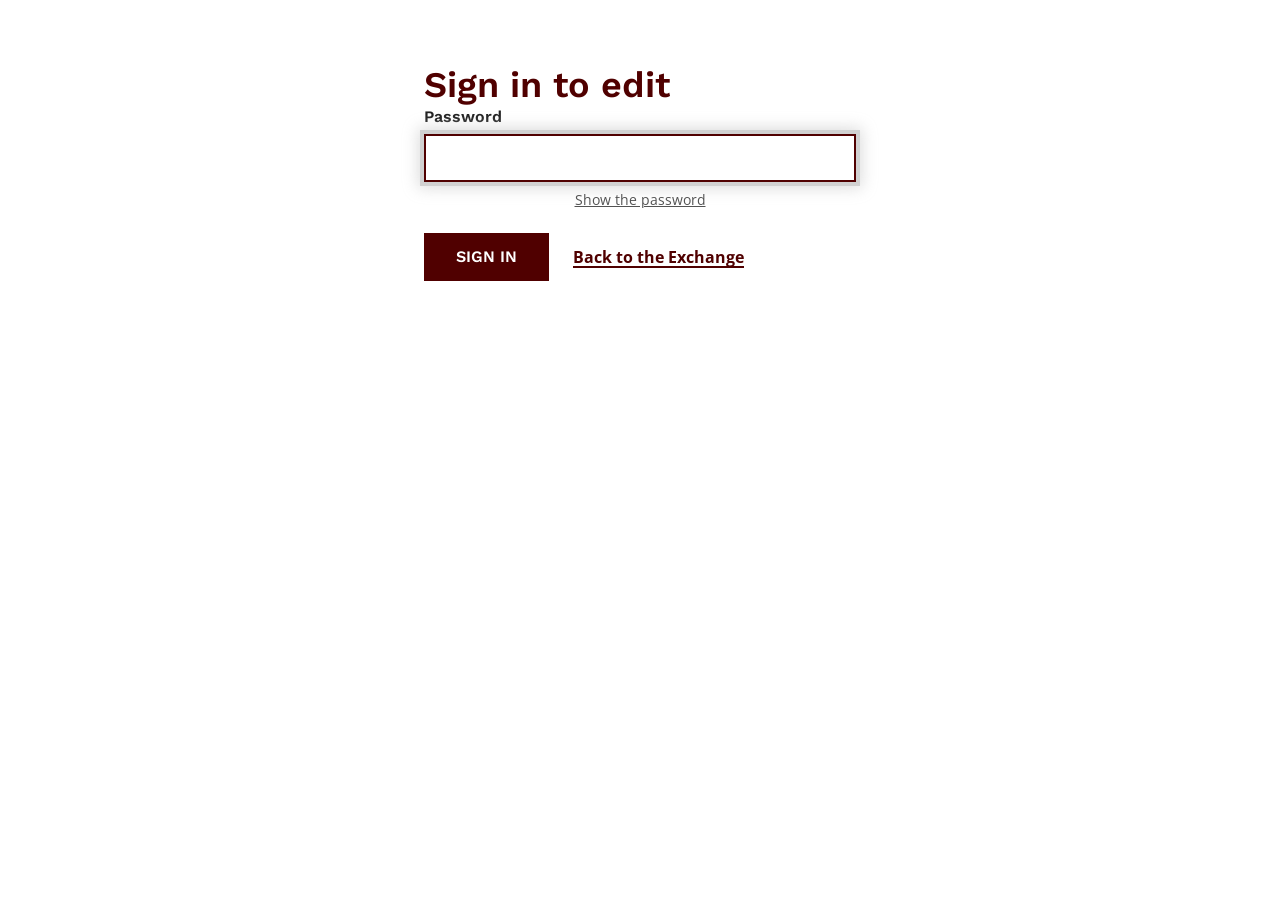
==== commit c6b26457: "Fonts: one heading weight, Work Sans SemiBold (Kate's pick D; F117, F94, F118) From the font lab (To" ====
--- a/2ujhtc8daz/index.html
+++ b/2ujhtc8daz/index.html
@@ -12,10 +12,10 @@
   <link rel="preconnect" href="https://fonts.googleapis.com" />
   <link rel="preconnect" href="https://fonts.gstatic.com" crossorigin />
   <link
-    href="https://fonts.googleapis.com/css2?family=Open+Sans:wght@400;600;700&family=Work+Sans:ital,wght@0,400;0,600;0,700;0,900;1,400&display=swap"
+    href="https://fonts.googleapis.com/css2?family=Open+Sans:ital,wght@0,400;0,600;0,700;1,400&family=Work+Sans:ital,wght@0,400;0,600;0,700;0,900;1,400&display=swap"
     rel="stylesheet"
   />
-  <link rel="stylesheet" href="../css/styles.css?v=170" />
+  <link rel="stylesheet" href="../css/styles.css?v=176" />
   <script src="../js/grow.js?v=3"></script>
 </head>
 <body>
@@ -67,8 +67,16 @@
   });
   form.addEventListener('submit', async (e) => {
     e.preventDefault();
-    const password = document.getElementById('p').value;
-    if (!password) return say('Enter the password.', true);
+    const password = p.value;
+    // After a miss the cursor goes back in the box with the text selected,
+    // so the next paste replaces it (Oct 7 audit F115).
+    const again = (msg) => {
+      go.disabled = false;
+      say(msg, true);
+      p.focus();
+      p.select();
+    };
+    if (!password) return again('Enter the password.');
     go.disabled = true;
     say('Checking…');
     try {
@@ -78,14 +86,10 @@
         body: JSON.stringify({ password }),
       });
       const j = await r.json().catch(() => ({ ok: false, error: 'Something went wrong on our side. Try again in a minute.' }));
-      if (!j.ok) {
-        go.disabled = false;
-        return say(j.error, true);
-      }
+      if (!j.ok) return again(j.error);
       location.href = '../';
     } catch {
-      go.disabled = false;
-      say("Couldn't reach the server. Check your connection and try again.", true);
+      again("Couldn't reach the server. Check your connection and try again.");
     }
   });
 })();
--- a/css/styles.css
+++ b/css/styles.css
@@ -147,7 +147,7 @@
   margin: 0;
   font-family: var(--head);
   font-size: 1.375rem;
-  font-weight: 700;
+  font-weight: 600;
   line-height: 1.2;
   letter-spacing: 0.005em;
 }
@@ -331,7 +331,7 @@
   box-shadow: inset 0 0 0 2px var(--maroon);
   font-family: var(--head);
   font-size: 0.875rem;
-  font-weight: 700;
+  font-weight: 600;
   line-height: 1.2;
   letter-spacing: 0.02em;
   text-transform: uppercase;
@@ -369,7 +369,7 @@
   box-shadow: inset 0 0 0 2px var(--maroon);
   font-family: var(--head);
   font-size: 0.875rem;
-  font-weight: 700;
+  font-weight: 600;
   line-height: 1.2;
   letter-spacing: 0.02em;
   text-transform: uppercase;
@@ -630,6 +630,33 @@
     display: none;
   }
 }
+/* The Pause that comes before the card (audit F75): clipped to nothing until
+   a keyboard reaches it, then a white box where it stands, out of the flow so
+   nothing moves. Nothing turns on phones, so they have none. */
+.wn-pause-first {
+  position: absolute;
+  z-index: 3;
+  padding: 8px 12px;
+  border: 0;
+  background: #fff;
+  color: var(--maroon);
+  font: 700 0.875rem/1 var(--head);
+  white-space: nowrap;
+  box-shadow: 0 2px 10px rgba(0, 0, 0, 0.18);
+  cursor: pointer;
+}
+.wn-pause-first:not(:focus-visible) {
+  width: 1px;
+  height: 1px;
+  padding: 0;
+  overflow: hidden;
+  clip-path: inset(50%);
+}
+@media (max-width: 820px) {
+  .wn-pause-first {
+    display: none;
+  }
+}
 .rail__vp {
   position: relative;
   flex: 1 1 0;
@@ -725,6 +752,13 @@
   align-items: center;
   justify-content: center;
   gap: 4px;
+}
+/* A thumb between the two arrows must not step the wrong way on a phone
+   (Oct 7 audit F96: they sat 4px apart). */
+@media (max-width: 820px) {
+  .caro {
+    column-gap: 12px;
+  }
 }
 /* The count sits under the arrows and the pause (Kate, Sep 30). */
 .caro__count {
@@ -1080,6 +1114,7 @@
 #wn-feat .hc .hc__ttl a,
 #wn-feat .hc .hc__ttl .feat__plain {
   display: inline;
+  font-weight: inherit;
   -webkit-line-clamp: unset;
   overflow: visible;
   color: inherit;
@@ -1191,6 +1226,8 @@
 #wn-feat .hc .hc-erc .hc__img--pt img {
   object-position: 50% 0;
 }
+/* Every highlight card sets its words from the top, not the middle (Kate,
+   Oct 6: "lets not do that and put them all at the top"). */
 #wn-feat .hc .hc-erc .hc__col,
 #wn-feat .hc .hc-date .hc__col {
   display: flex;
@@ -1200,12 +1237,12 @@
   padding: calc(56 * var(--u)) calc(64 * var(--u)) calc(48 * var(--u));
 }
 #wn-feat .hc .hc-erc .hc__col {
-  justify-content: center;
+  justify-content: flex-start;
   gap: calc(14 * var(--u));
   padding: calc(36 * var(--u)) calc(56 * var(--u)) calc(32 * var(--u)) calc(64 * var(--u));
 }
 #wn-feat .hc .hc-date .hc__col {
-  justify-content: center;
+  justify-content: flex-start;
 }
 #wn-feat .hc .hc__fact {
   display: flex;
@@ -1362,15 +1399,25 @@
 }
 /* The series and the title, one size, one weight (Kate: "more ="; the
    SemiBold of every other card's title), light maroon over maroon. */
-#wn-feat .hc .tk__kick {
-  margin: 0 0 calc(-8 * var(--u));
-  font: 600 calc(46 * var(--u)) / 1.1 var(--head);
-  color: var(--maroon-muted);
-}
+/* Both lines live in the heading (audit F77): the series on its own line,
+   the title clamped to two lines under it, as before. */
 #wn-feat .hc .tk__ttl {
+  display: block;
   font-size: calc(46 * var(--u));
   line-height: 1.1;
   -webkit-line-clamp: 2;
+}
+#wn-feat .hc .tk__kick {
+  display: block;
+  margin: 0 0 calc(2 * var(--u));
+  font: 600 calc(46 * var(--u)) / 1.1 var(--head);
+  color: var(--maroon-muted);
+}
+#wn-feat .hc .tk__name {
+  display: -webkit-box;
+  -webkit-box-orient: vertical;
+  -webkit-line-clamp: inherit;
+  overflow: hidden;
 }
 #wn-feat .hc .tk__who {
   margin: calc(4 * var(--u)) 0 0;
@@ -1396,7 +1443,7 @@
 #wn-feat .hc .tk__stub {
   display: flex;
   flex-direction: column;
-  justify-content: center;
+  justify-content: flex-start;
   min-width: 0;
   padding: calc(32 * var(--u)) calc(36 * var(--u)) calc(36 * var(--u));
   background: var(--maroon);
@@ -1495,7 +1542,7 @@
   background: var(--g100);
 }
 #wn-feat .hc .hc-type {
-  justify-content: center; /* the words sit in the middle, not at the top (Kate, Sep 30) */
+  justify-content: flex-start; /* at the top (Kate, Oct 6: "lets not do that and put them all at the top") */
 }
 #wn-feat .hc .hc-type .hc__ttl {
   max-width: calc(900 * var(--u));
@@ -1560,7 +1607,7 @@
 }
 #wn-feat .hc .hc-band--top .hc__col {
   flex: 1 1 auto;
-  justify-content: center;
+  justify-content: flex-start;
   padding: calc(20 * var(--u)) calc(72 * var(--u)) calc(18 * var(--u));
 }
 #wn-feat .hc .hc-band--top .hc__ttl {
@@ -1592,13 +1639,24 @@
 #wn-feat .hc .hc-edit--wide {
   grid-template-columns: minmax(0, 1fr);
 }
+/* The research card's picture framed on white (Kate, Oct 6, pick C): grey
+   room on three sides, as around the words, a thin outline, and the whole
+   picture shown, a chart's edges included. */
+#wn-feat .hc .hc-edit .hc__img--pt {
+  margin: calc(36 * var(--u)) calc(40 * var(--u)) calc(36 * var(--u)) 0;
+  background: #fff;
+  box-shadow: 0 0 0 calc(2 * var(--u)) var(--g400);
+}
+#wn-feat .hc .hc-edit .hc__img--pt img {
+  object-fit: contain;
+}
 #wn-feat .hc .hc-edit--dark {
   background: var(--maroon);
 }
 #wn-feat .hc .hc-edit .hc__col {
   display: flex;
   flex-direction: column;
-  justify-content: center;
+  justify-content: flex-start;
   min-width: 0;
   padding: calc(36 * var(--u)) calc(48 * var(--u)) calc(36 * var(--u)) calc(56 * var(--u));
 }
@@ -1611,6 +1669,12 @@
 #wn-feat .hc .hc-edit .hc__blurb.hc__sum {
   margin-top: calc(22 * var(--u));
   -webkit-line-clamp: 5;
+  font-size: max(14px, calc(20 * var(--u))); /* the audit F62 floor */
+}
+/* A long title leaves room for four lines (review, Oct 6: five ran to the
+   card's edge beside a picture). */
+#wn-feat .hc[data-len="long"] .hc-edit .hc__blurb.hc__sum {
+  -webkit-line-clamp: 4;
 }
 #wn-feat .hc .hc-edit .hc__ttl {
   margin-bottom: calc(20 * var(--u));
@@ -1680,7 +1744,7 @@
 #wn-feat .hc .hc-beside {
   display: flex;
   flex-direction: column;
-  justify-content: center;
+  justify-content: flex-start;
   gap: calc(22 * var(--u));
   padding: calc(32 * var(--u)) calc(64 * var(--u)) calc(32 * var(--u));
   background: var(--g100);
@@ -1697,7 +1761,7 @@
   display: grid;
   grid-template-columns: calc(400 * var(--u)) minmax(0, 1fr);
   gap: calc(40 * var(--u));
-  align-items: center;
+  align-items: flex-start;
 }
 #wn-feat .hc .hc-beside .hc__col {
   display: flex;
@@ -2124,7 +2188,7 @@
 .section-head__title {
   font-family: var(--head);
   font-size: 2.25rem;
-  font-weight: 700;
+  font-weight: 600;
   line-height: 1.2;
   color: var(--maroon);
   margin: 0;
@@ -2167,7 +2231,7 @@
 .tgroup__label {
   font-family: var(--head);
   font-size: 0.75rem;
-  font-weight: 700;
+  font-weight: 600;
   line-height: 1;
   text-transform: uppercase;
   letter-spacing: 0.08em;
@@ -2186,7 +2250,7 @@
   color: var(--maroon);
   font-family: var(--head);
   font-size: 0.875rem;
-  font-weight: 700;
+  font-weight: 600;
   line-height: 1;
   letter-spacing: 0.02em;
   text-transform: uppercase;
@@ -2334,6 +2398,14 @@
 }
 .feed-item__body {
   min-width: 0;
+}
+/* One heading weight, Work Sans SemiBold (Kate's pick D, Oct 7; audit F117
+   and F94): a title that is a link takes its heading's weight, not the
+   Bold every other link has. */
+.feat h3 a,
+.feed-title-link,
+.ncard__title a {
+  font-weight: inherit;
 }
 .feed-item__title {
   font-family: var(--head);
@@ -2496,6 +2568,13 @@
 .tag--own {
   color: var(--maroon);
 }
+/* ERC Research and ERC Events: a small maroon box, white words (Kate, Oct 7). */
+.tag.tag--erc {
+  padding: 4px 7px;
+  margin: -4px 0; /* the box grows into the space around it; rows keep their height */
+  background: var(--maroon);
+  color: #fff;
+}
 
 /* ---------- Headline cards ----------
    Aggie UX News Collection. The shipped component carries a card image per
@@ -2808,12 +2887,18 @@
 }
 .field :is(input:not([type="radio"], [type="checkbox"], [type="file"]), textarea):focus {
   outline: 0;
-  box-shadow: inset 0 0 0 2px var(--maroon);
+  box-shadow: inset 0 0 0 2px var(--maroon), 0 0 0 4px var(--g400), 0 0 14px 6px rgba(209, 209, 209, 0.75);
 }
 /* A field's own message sits under it, and the field wears the error colour
    (Sep 23 audit: every message was one line under the buttons). */
 .field :is(input:not([type="radio"], [type="checkbox"], [type="file"]), textarea)[aria-invalid="true"] {
   box-shadow: inset 0 0 0 2px var(--error);
+}
+/* A marked box keeps the haze too, so the one being typed in still shows
+   (Oct 7 audit F86: a red box looked the same in focus and out, Kate's pick
+   D: "a grey haze, like that tamu light grey"). */
+.field :is(input:not([type="radio"], [type="checkbox"], [type="file"]), textarea)[aria-invalid="true"]:focus {
+  box-shadow: inset 0 0 0 2px var(--error), 0 0 0 4px var(--g400), 0 0 14px 6px rgba(209, 209, 209, 0.75);
 }
 .field__error {
   margin: 0;
@@ -2877,7 +2962,7 @@
   color: #fff;
   font-family: var(--head);
   font-size: 1rem;
-  font-weight: 700;
+  font-weight: 600;
   line-height: 1;
   text-transform: uppercase;
   padding: 16px 32px;
@@ -2896,7 +2981,7 @@
   background: none;
   font-family: var(--head);
   font-size: 1rem;
-  font-weight: 700;
+  font-weight: 600;
   color: var(--maroon);
   padding: 16px 0;
   cursor: pointer;
@@ -3078,6 +3163,11 @@
   }
   .topnav__brand {
     padding: 12px 0;
+  }
+  /* The bar's top and the search box clip a ring outside the title, so on
+     phones it is drawn inside (Oct 7 audit F97). */
+  .topnav__brand:focus-visible {
+    outline-offset: -4px;
   }
   .topnav__mark {
     width: 28px;
@@ -3269,6 +3359,8 @@
     font-size: 0.875rem;
     white-space: nowrap;
   }
+  /* The arrow's tap area reaches up into the row's empty top, leaving 8px
+     before the title link; the arrow itself stays put (Oct 7 audit F83). */
   .feed-expand,
   .feed-goto {
     grid-area: chev;
@@ -3277,12 +3369,31 @@
     height: 40px;
     margin: -8px -10px -8px 0;
   }
+  .feed-expand {
+    margin: -14px -10px -2px 0;
+    padding-top: 12px;
+  }
   .feed-item__meta {
     grid-area: meta;
     font-size: 0.9375rem;
   }
   .feed-more {
     padding: 16px 0;
+  }
+  /* Fingertip-size taps on phones (Oct 7 audit F104, F88). */
+  .feed-more__btn,
+  .upload .btn-outline {
+    min-height: 44px;
+  }
+  .upload .btn-text--quiet {
+    padding: 12px 8px;
+    margin: -12px -8px;
+  }
+  .radios__list {
+    gap: 0;
+  }
+  .radios__list .radio {
+    padding: 6px 0;
   }
   /* Headlines' cards, the same: no frame, a rule between. */
   .ncol {
@@ -3325,7 +3436,12 @@
   .site-footer__links {
     flex-direction: column;
     align-items: flex-start;
-    gap: 12px;
+    gap: 0;
+  }
+  .site-footer__links a {
+    display: inline-flex;
+    align-items: center;
+    min-height: 44px;
   }
 }
 
@@ -3546,12 +3662,52 @@
 .admin-preview {
   margin: 0 0 20px;
 }
+/* The card is drawn at its real size on a 1426 laptop (900 x 375) and shrunk
+   as one picture to the 460 column, so its lines break exactly as on the home
+   page; the minimum text sizes no longer squeeze it (audit F74). */
+.admin-preview__frame {
+  aspect-ratio: 12 / 5;
+  min-height: 0; /* the 900-wide card inside must not stretch the frame */
+  overflow: clip;
+}
 .admin-preview__card {
-  width: 100%;
+  width: 900px;
   min-height: 0;
   padding: 0;
   background: none;
   box-shadow: none;
+  transform: scale(calc(460 / 900));
+  transform-origin: 0 0;
+}
+.admin-preview__full {
+  padding: 10px 0 0;
+  font-size: 0.875rem;
+}
+/* "See it full size": the card at its real size over the dimmed form. */
+.admin-preview.is-full {
+  z-index: 10;
+}
+.admin-preview.is-full::before {
+  content: "";
+  position: fixed;
+  inset: 0;
+  background: rgba(32, 32, 32, 0.55);
+}
+.admin-preview.is-full .admin-preview__card {
+  position: fixed;
+  left: 50%;
+  top: 50%;
+  width: min(900px, calc(100vw - 48px));
+  transform: translate(-50%, -60%);
+  box-shadow: 0 12px 48px rgba(0, 0, 0, 0.3);
+}
+.admin-preview.is-full .admin-preview__full {
+  position: fixed;
+  left: 50%;
+  top: calc(50% + 172px);
+  transform: translateX(-50%);
+  padding: 10px 18px;
+  background: #fff;
 }
 #wn-feat.admin-preview__card .hc {
   display: block;
@@ -3596,6 +3752,10 @@
 .admin-pin .admin-tiles {
   width: 100%;
   margin-top: 4px;
+}
+/* The Card summary takes the box's whole width (review, Oct 6). */
+.admin-pin > .admin-field--wide {
+  flex: 1 1 100%;
 }
 .admin-pin .admin-tiles legend {
   float: none;
